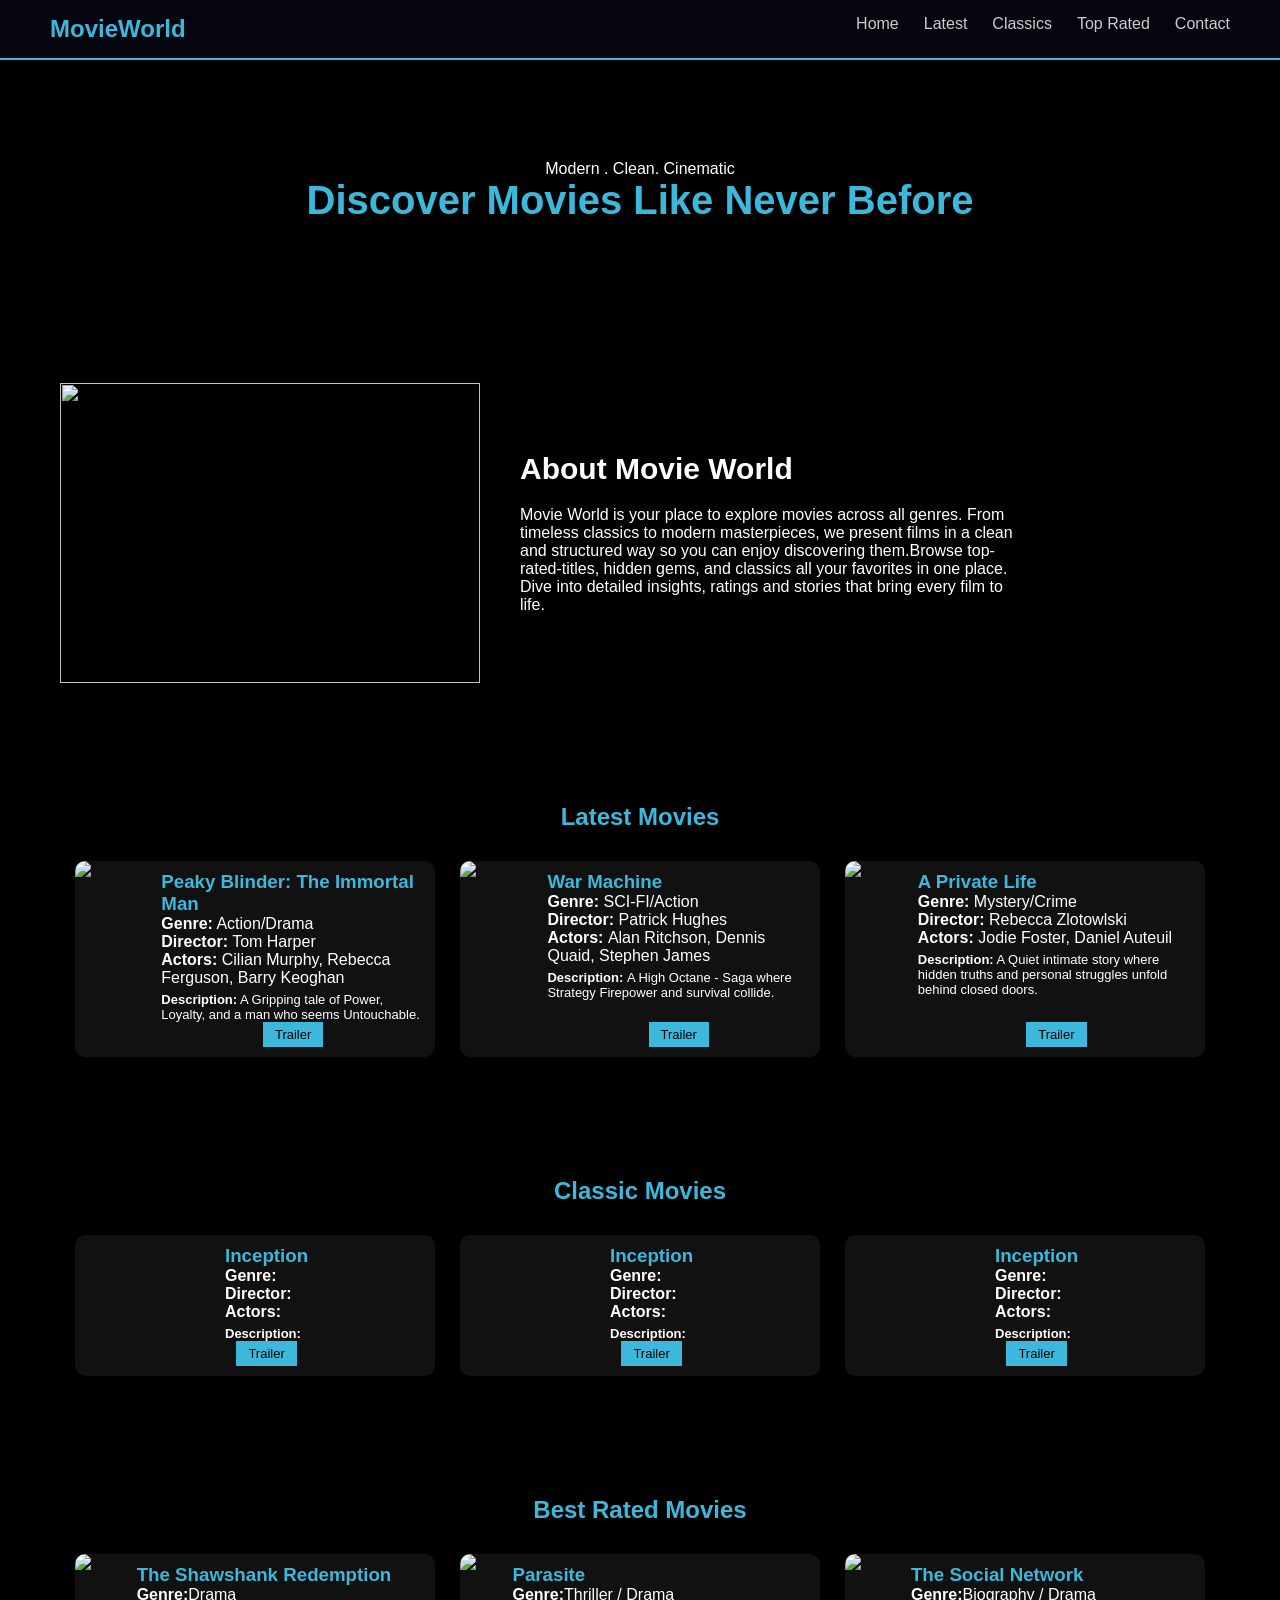
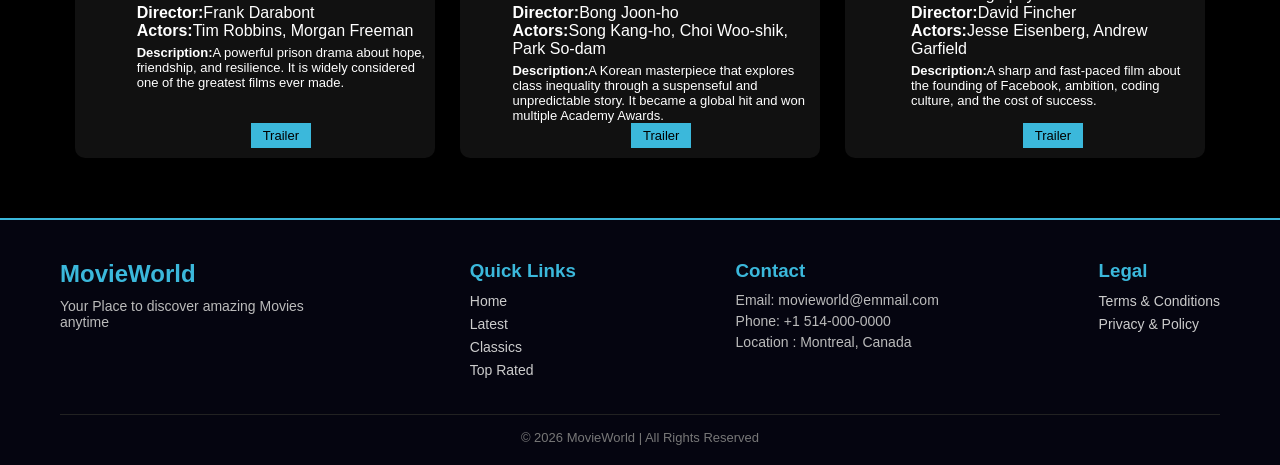
==== index.html @ 2194ca0c "feat: add best rated movies section" ====
<!DOCTYPE html>
<html>
<head>
	<meta charset="utf-8">
	<meta name="viewport" content="width=device-width, initial-scale=1">
	<title>MovieWorld</title>
	<link rel="stylesheet" type="text/css" href="css/style.css">
</head>
<body>
	<!--nav -->
	<nav>
		<h1 class="logo"> MovieWorld</h1>
		<ul>
			<li><a href="">Home</a></li>
			<li><a href="#latest">Latest</a></li>
			<li><a href="#classic">Classics</a></li>
			<li><a href="#rated">Top Rated</a></li>
			<li><a href="#contact">Contact</a></li>
		</ul>
	</nav>

	<!--Hero -->
	
	<section class="hero">
		<p> Modern . Clean. Cinematic</p>
		<h2> Discover Movies Like Never Before</h2>
		
	</section>

	<!-- About -->
	<section class="about">
		<div class="about-container">
			<img src="https://encrypted-tbn0.gstatic.com/images?q=tbn:ANd9GcQNGITE1zbUDbS_FYzJDOrPkDA8Cc2-MLCjcMB0rx-HW0pWwoKws8WbgSML1mv4xD2me4z9&s=10">
			<div class="about-text">
				<h2>About Movie World</h2>
				<p>
					Movie World is your place to explore movies across all genres.
					From timeless classics to modern masterpieces, we present films in a clean and structured way so you can enjoy discovering them.Browse top-rated-titles, hidden gems, and classics all your favorites in one place. Dive into detailed insights, ratings and stories that bring every film to life.
				</p>
			</div>
		</div>
	</section>

	<!-- Latest -->
	<section class="movies" id="latest">
		<h2> Latest Movies</h2>
		<div class="card-container">

			<div class="card">
				<img src="https://upload.wikimedia.org/wikipedia/en/thumb/b/bf/Peaky_Blinders_-_The_Immortal_Man_poster.jpg/250px-Peaky_Blinders_-_The_Immortal_Man_poster.jpg">
				<div class="card-content">
					<h3 class="movie-title"> Peaky Blinder: The Immortal Man</h3>
					<p><b>Genre:</b> Action/Drama</p>
					<p><b>Director:</b> Tom Harper</p>
					<p><b>Actors:</b> Cilian Murphy, Rebecca Ferguson, Barry Keoghan</p>
					<p class="desc"><b>Description:</b> A Gripping tale of Power, Loyalty, and a man who seems Untouchable.</p>
					<a href="https://www.youtube.com/watch?v=lcvUGs3xaDM" target="_blank" class="btn">Trailer</a>
				</div>
			</div>

			<div class="card">
				<img src="https://upload.wikimedia.org/wikipedia/en/thumb/2/22/War_Machine_poster.jpeg/250px-War_Machine_poster.jpeg">
				<div class="card-content">
					<h3 class="movie-title"> War Machine</h3>
					<p><b>Genre: </b> SCI-FI/Action</p>
					<p><b>Director: </b> Patrick Hughes</p>
					<p><b>Actors: </b> Alan Ritchson, Dennis Quaid, Stephen James</p>
					<p class="desc"><b> Description: </b>A High Octane - Saga where Strategy Firepower and survival collide. </p>
					<a href="https://www.youtube.com/watch?v=AFuE1LRxm80" target="_blank" class="btn">Trailer</a>
				</div>
			</div>

			<div class="card">
				<img src="https://upload.wikimedia.org/wikipedia/en/thumb/f/f5/A_Private_Life_poster.jpg/250px-A_Private_Life_poster.jpg">
				<div class="card-content">
					<h3 class="movie-title">A Private Life</h3>
					<p><b>Genre: </b> Mystery/Crime</p>
					<p><b>Director:</b> Rebecca Zlotowlski</p>
					<p><b>Actors:</b> Jodie Foster, Daniel Auteuil</p>
					<p class="desc"><b>Description:</b> A Quiet intimate story where hidden truths and personal struggles unfold behind closed doors.</p>
					<a href="https://www.youtube.com/watch?v=HbIEbJbEpF4" target="_blank" class="btn">Trailer</a>
				</div>
			</div>

		</div>
	</section>

	<!-- Classics -->
	<section class="movies" id="classic">
		<h2> Classic Movies</h2>
		<div class="card-container">

			<div class="card">
				<img src="">
				<div class="card-content">
					<h3 class="movie-title">Inception</h3>
					<p><b>Genre:</b></p>
					<p><b>Director:</b></p>
					<p><b>Actors:</b></p>
					<p class="desc"><b>Description:</b></p>
					<a href="" target="_blank" class="btn">Trailer</a>
				</div>
			</div>

			<div class="card">
				<img src="">
				<div class="card-content">
					<h3 class="movie-title">Inception</h3>
					<p><b>Genre:</b></p>
					<p><b>Director:</b></p>
					<p><b>Actors:</b></p>
					<p class="desc"><b>Description:</b></p>
					<a href="" target="_blank" class="btn">Trailer</a>
				</div>
			</div>

			<div class="card">
				<img src="">
				<div class="card-content">
					<h3 class="movie-title">Inception</h3>
					<p><b>Genre:</b></p>
					<p><b>Director:</b></p>
					<p><b>Actors:</b></p>
					<p class="desc"><b>Description:</b></p>
					<a href="" target="_blank" class="btn">Trailer</a>
				</div>
			</div>

		</div>
	</section>

	<!-- Top rated -->
	<section class="movies" id="rated">
		<h2> Best Rated Movies</h2>
		<div class="card-container">

			<div class="card">
				<img src="https://encrypted-tbn1.gstatic.com/images?q=tbn:ANd9GcTRQY22fAfc4eI-8Fpg12E7d7O68wz0uqJvXHunh8l3Xbg1T6Np">
				<div class="card-content">
					<h3 class="movie-title">The Shawshank Redemption</h3>
					<p><b>Genre:</b>Drama</p>
					<p><b>Director:</b>Frank Darabont</p>
					<p><b>Actors:</b>Tim Robbins, Morgan Freeman</p>
					<p class="desc"><b>Description:</b>A powerful prison drama about hope, friendship, and resilience. It is widely considered one of the greatest films ever made.</p>
					<a href="https://www.youtube.com/watch?v=NmzuHjWmXOc" target="_blank" class="btn">Trailer</a>
				</div>
			</div>

			<div class="card">
				<img src="https://img.rgstatic.com/content/movie/c03f0e9b-aca0-467b-8137-39e5b92d33fa/poster-342.webp">
				<div class="card-content">
					<h3 class="movie-title">Parasite</h3>
					<p><b>Genre:</b>Thriller / Drama</p>
					<p><b>Director:</b>Bong Joon-ho</p>
					<p><b>Actors:</b>Song Kang-ho, Choi Woo-shik, Park So-dam</p>
					<p class="desc"><b>Description:</b>A Korean masterpiece that explores class inequality through a suspenseful and unpredictable story. It became a global hit and won multiple Academy Awards.</p>
					<a href="https://www.youtube.com/watch?v=5xH0HfJHsaY" target="_blank" class="btn">Trailer</a>
				</div>
			</div>

			<div class="card">
				<img src="https://m.media-amazon.com/images/S/pv-target-images/ea4f1c75ddd9fd937a77875d48f9ce8225ed954afcefabe7a2195311b1a97ddd.jpg">
				<div class="card-content">
					<h3 class="movie-title">The Social Network</h3>
					<p><b>Genre:</b>Biography / Drama</p>
					<p><b>Director:</b>David Fincher</p>
					<p><b>Actors:</b>Jesse Eisenberg, Andrew Garfield</p>
					<p class="desc"><b>Description:</b>A sharp and fast-paced film about the founding of Facebook, ambition, coding culture, and the cost of success.</p>
					<a href="https://www.youtube.com/watch?v=lB95KLmpLR4" target="_blank" class="btn">Trailer</a>
				</div>
			</div>

		</div>
	</section>

	<!-- footer -->
	<footer class="footer">
		<div class="footer-container">
			
			<!-- Brand -->
		<div class="footer-section">
			<h2> MovieWorld</h2>
			<p> Your Place to discover amazing Movies anytime</p>
		</div>

	<!--links -->
	<div class="footer-section">
		<h3>Quick Links</h3>
		<ul>
			<li><a href="#">Home</a></li>
			<li><a href="#latest">Latest</a></li>
			<li><a href="#classic">Classics</a></li>
			<li><a href="#rated">Top Rated</a></li>
		</ul>
	</div>

	<!-- footer contact -->
	<div class="footer-section" id="contact">
		<h3> Contact</h3>
		<p>Email: movieworld@emmail.com</p>
		<p>Phone: +1 514-000-0000</p>
		<p>Location : Montreal, Canada</p>
	</div>
	
	<!--Legal -->
	<div class="footer-section">
		<h3>Legal</h3>
		<ul>
			<li><a href="#">Terms & Conditions</a></li>
			<li><a href="#">Privacy & Policy</a></li>

		</ul>
	</div>
</div>
	<div class="footer-bottom">
		<p>&copy 2026 MovieWorld | All Rights Reserved</p>
	</div>

</footer>
</body>
</html>
---- css/style.css ----
*{
	margin: 0;
	padding: 0;
	box-sizing: border-box;
	font-family: Roboto, sans-serif;
}

body{
	background: black;
	color: white;
}
/*Nav*/

nav{
	display: flex;
	justify-content: space-between;
	padding: 15px 50px;
	background: #050510;
	border-bottom: 2px solid #3BB8DB;
}

.logo{
	color: #3BB8DB;
}

nav ul{
	display: flex;
	list-style: none;
	gap: 25px;
}

nav a {
	color: #ccc;
	text-decoration: none;
}

nav a:hover{
	color: #3BB8DB;
}

/*hero*/

.hero{
	position: relative;
	text-align: center;
	padding: 100px 60px;
	background-color:rgba(0, 0, 0, 0.3); 
	background-blend-mode: overlay;
	background: url(https://i0.wp.com/awardswatch.com/wp-content/uploads/2014/05/best-actor-oscar-2000s.png);
}
.hero::before{
	content: "";
	position: absolute;
	top: 0;
	left: 0;
	width: 100%;
	height: 100%;
	z-index: 1;
}
.hero *{
	position: relative;
	z-index: 2;
}

.hero h2{
	font-size: 40px;
	color: #3BB8DB;
}

/*about*/

.about{
	padding: 60px;
}

.about-container{
	display: flex;
	align-items: center;
	gap: 40px;
}

.about-container img{
	width: 420px;
	height: 300px;
	object-fit: cover;
}

.about-text	{
	max-width: 500px;
}
.about-text	h2{
	font-size: 30px;
	margin-bottom: 20px;
}
/*Movies*/

.movies{
	padding: 60px;
}

.movies h2{
	text-align: center;
	margin-bottom: 30px;
	color: #3BB8DB;
}

.card-container {
	display: flex;
	justify-content: center;
	gap: 25px;

}

/*card*/
.card{
	display: flex;
	width: 360px;
	background: #111;
	border-radius: 10px;
	overflow: hidden;
}

.card img{
	width: 140px;
	object-fit: cover;
}

.card-content{
	padding: 10px;
	display: flex;
	flex-direction: column;
}

.card-content h3{
	color: #3BB8DB;
}

.desc{
	margin-top: 5px;
	font-size: 13px;
}

/*button*/

.btn{
	margin-top: auto;
	align-self: center;
	background: #3BB8DB;
	color: black;
	padding: 5px 12px;
	text-decoration: none;
	font-size: 13px;
}

/*footer*/

.footer{
	background: #050510;
	border-top: 2px solid #3BB8DB;
	padding: 40px 60px 20px;
}

.footer-container{
	display: flex;
	justify-content: space-between;
	flex-wrap: wrap;
	gap: 30px;
}

.footer-section{
	max-width: 250px;
}

.footer-section h2,
.footer-section h3{
	color: #3BB8DB;
	margin-bottom: 10px;
}

.footer-section p{
	font-size: 14px;
	color: #bbb;
	margin-bottom: 5px;
}

/*links*/
.footer-section ul{
	list-style: none;
}
.footer-section ul li{
	margin-bottom: 5px;
}
.footer-section a {
	text-decoration: none;
	color: #ccc;
	font-size: 14px;
	transition: 0.3s;
}
.footer-section a:hover{
	color: #3BB8DB;
}

.footer-bottom{
	text-align: center;
	margin-top: 30px;
	padding-top: 15px;
	border-top: 1px solid #222;
	font-size: 13px;
	color: #777;

}
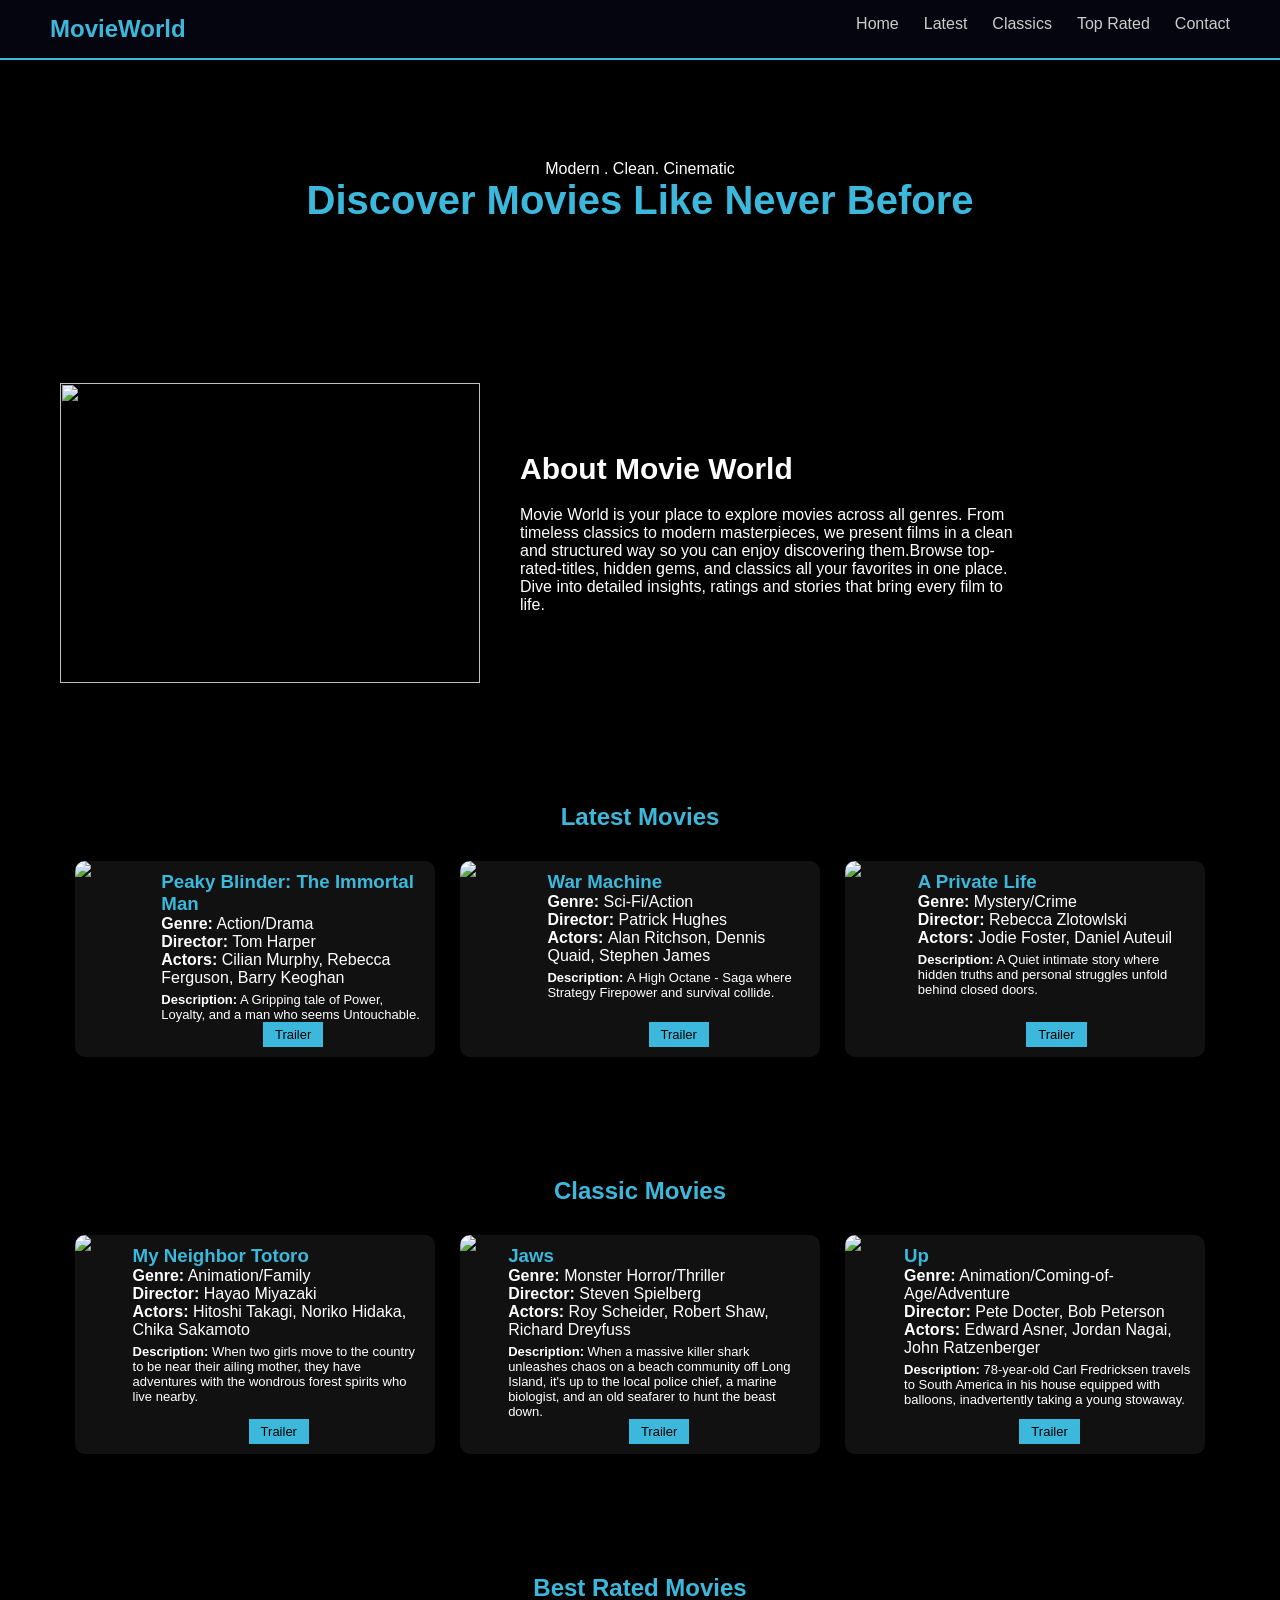
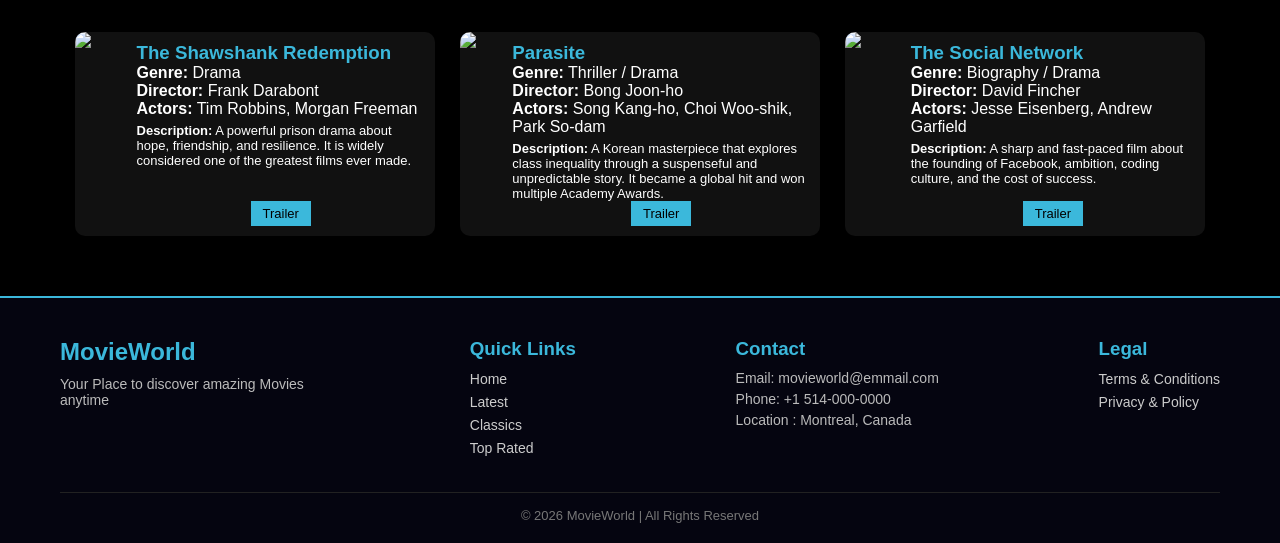
==== commit 460424e2: "Adding movies to the Classics section, changing the about picture and making a change to the hero ba" ====
--- a/index.html
+++ b/index.html
@@ -30,7 +30,7 @@
 	<!-- About -->
 	<section class="about">
 		<div class="about-container">
-			<img src="https://encrypted-tbn0.gstatic.com/images?q=tbn:ANd9GcQNGITE1zbUDbS_FYzJDOrPkDA8Cc2-MLCjcMB0rx-HW0pWwoKws8WbgSML1mv4xD2me4z9&s=10">
+			<img src="https://www.subtraction.com/wp-content/uploads/2018/01/2018-01-04-2017-movies-watched.jpg">
 			<div class="about-text">
 				<h2>About Movie World</h2>
 				<p>
@@ -62,7 +62,7 @@
 				<img src="https://upload.wikimedia.org/wikipedia/en/thumb/2/22/War_Machine_poster.jpeg/250px-War_Machine_poster.jpeg">
 				<div class="card-content">
 					<h3 class="movie-title"> War Machine</h3>
-					<p><b>Genre: </b> SCI-FI/Action</p>
+					<p><b>Genre: </b> Sci-Fi/Action</p>
 					<p><b>Director: </b> Patrick Hughes</p>
 					<p><b>Actors: </b> Alan Ritchson, Dennis Quaid, Stephen James</p>
 					<p class="desc"><b> Description: </b>A High Octane - Saga where Strategy Firepower and survival collide. </p>
@@ -91,38 +91,38 @@
 		<div class="card-container">
 
 			<div class="card">
-				<img src="">
-				<div class="card-content">
-					<h3 class="movie-title">Inception</h3>
-					<p><b>Genre:</b></p>
-					<p><b>Director:</b></p>
-					<p><b>Actors:</b></p>
-					<p class="desc"><b>Description:</b></p>
-					<a href="" target="_blank" class="btn">Trailer</a>
-				</div>
-			</div>
-
-			<div class="card">
-				<img src="">
-				<div class="card-content">
-					<h3 class="movie-title">Inception</h3>
-					<p><b>Genre:</b></p>
-					<p><b>Director:</b></p>
-					<p><b>Actors:</b></p>
-					<p class="desc"><b>Description:</b></p>
-					<a href="" target="_blank" class="btn">Trailer</a>
-				</div>
-			</div>
-
-			<div class="card">
-				<img src="">
-				<div class="card-content">
-					<h3 class="movie-title">Inception</h3>
-					<p><b>Genre:</b></p>
-					<p><b>Director:</b></p>
-					<p><b>Actors:</b></p>
-					<p class="desc"><b>Description:</b></p>
-					<a href="" target="_blank" class="btn">Trailer</a>
+				<img src="https://m.media-amazon.com/images/M/MV5BYWM3MDE3YjEtMzIzZC00ODE5LTgxNTItNmUyMTBkM2M2NmNiXkEyXkFqcGc@._V1_FMjpg_UX1000_.jpg">
+				<div class="card-content">
+					<h3 class="movie-title">My Neighbor Totoro</h3>
+					<p><b>Genre:</b> Animation/Family</p>
+					<p><b>Director:</b> Hayao Miyazaki</p>
+					<p><b>Actors:</b> Hitoshi Takagi, Noriko Hidaka, Chika Sakamoto</p>
+					<p class="desc"><b>Description:</b> When two girls move to the country to be near their ailing mother, they have adventures with the wondrous forest spirits who live nearby.</p>
+					<a href="https://youtu.be/HaLISMAGdOE?si=qqpSkja8Lf8_mf49" target="_blank" class="btn">Trailer</a>
+				</div>
+			</div>
+
+			<div class="card">
+				<img src="https://static.wikia.nocookie.net/jaws/images/d/da/Jaws-movie-poster.jpg/revision/latest/scale-to-width-down/1200?cb=20131015071208">
+				<div class="card-content">
+					<h3 class="movie-title">Jaws</h3>
+					<p><b>Genre:</b> Monster Horror/Thriller</p>
+					<p><b>Director:</b> Steven Spielberg</p>
+					<p><b>Actors:</b> Roy Scheider, Robert Shaw, Richard Dreyfuss</p>
+					<p class="desc"><b>Description:</b> When a massive killer shark unleashes chaos on a beach community off Long Island, it's up to the local police chief, a marine biologist, and an old seafarer to hunt the beast down.</p>
+					<a href="https://youtu.be/U1fu_sA7XhE?si=ZtFPHHGMCImQXvC3" target="_blank" class="btn">Trailer</a>
+				</div>
+			</div>
+
+			<div class="card">
+				<img src="https://m.media-amazon.com/images/I/71MRrvu3zPL.jpg">
+				<div class="card-content">
+					<h3 class="movie-title">Up</h3>
+					<p><b>Genre:</b> Animation/Coming-of-Age/Adventure</p>
+					<p><b>Director:</b> Pete Docter, Bob Peterson</p>
+					<p><b>Actors:</b> Edward Asner, Jordan Nagai, John Ratzenberger</p>
+					<p class="desc"><b>Description:</b> 78-year-old Carl Fredricksen travels to South America in his house equipped with balloons, inadvertently taking a young stowaway.</p>
+					<a href="https://youtu.be/HWEW_qTLSEE?si=QW6pNuCKkHSKIvvs" target="_blank" class="btn">Trailer</a>
 				</div>
 			</div>
 
@@ -138,10 +138,10 @@
 				<img src="https://encrypted-tbn1.gstatic.com/images?q=tbn:ANd9GcTRQY22fAfc4eI-8Fpg12E7d7O68wz0uqJvXHunh8l3Xbg1T6Np">
 				<div class="card-content">
 					<h3 class="movie-title">The Shawshank Redemption</h3>
-					<p><b>Genre:</b>Drama</p>
-					<p><b>Director:</b>Frank Darabont</p>
-					<p><b>Actors:</b>Tim Robbins, Morgan Freeman</p>
-					<p class="desc"><b>Description:</b>A powerful prison drama about hope, friendship, and resilience. It is widely considered one of the greatest films ever made.</p>
+					<p><b>Genre:</b> Drama</p>
+					<p><b>Director:</b> Frank Darabont</p>
+					<p><b>Actors:</b> Tim Robbins, Morgan Freeman</p>
+					<p class="desc"><b>Description:</b> A powerful prison drama about hope, friendship, and resilience. It is widely considered one of the greatest films ever made.</p>
 					<a href="https://www.youtube.com/watch?v=NmzuHjWmXOc" target="_blank" class="btn">Trailer</a>
 				</div>
 			</div>
@@ -150,10 +150,10 @@
 				<img src="https://img.rgstatic.com/content/movie/c03f0e9b-aca0-467b-8137-39e5b92d33fa/poster-342.webp">
 				<div class="card-content">
 					<h3 class="movie-title">Parasite</h3>
-					<p><b>Genre:</b>Thriller / Drama</p>
-					<p><b>Director:</b>Bong Joon-ho</p>
-					<p><b>Actors:</b>Song Kang-ho, Choi Woo-shik, Park So-dam</p>
-					<p class="desc"><b>Description:</b>A Korean masterpiece that explores class inequality through a suspenseful and unpredictable story. It became a global hit and won multiple Academy Awards.</p>
+					<p><b>Genre:</b> Thriller / Drama</p>
+					<p><b>Director:</b> Bong Joon-ho</p>
+					<p><b>Actors:</b> Song Kang-ho, Choi Woo-shik, Park So-dam</p>
+					<p class="desc"><b>Description:</b> A Korean masterpiece that explores class inequality through a suspenseful and unpredictable story. It became a global hit and won multiple Academy Awards.</p>
 					<a href="https://www.youtube.com/watch?v=5xH0HfJHsaY" target="_blank" class="btn">Trailer</a>
 				</div>
 			</div>
@@ -161,11 +161,11 @@
 			<div class="card">
 				<img src="https://m.media-amazon.com/images/S/pv-target-images/ea4f1c75ddd9fd937a77875d48f9ce8225ed954afcefabe7a2195311b1a97ddd.jpg">
 				<div class="card-content">
-					<h3 class="movie-title">The Social Network</h3>
-					<p><b>Genre:</b>Biography / Drama</p>
-					<p><b>Director:</b>David Fincher</p>
-					<p><b>Actors:</b>Jesse Eisenberg, Andrew Garfield</p>
-					<p class="desc"><b>Description:</b>A sharp and fast-paced film about the founding of Facebook, ambition, coding culture, and the cost of success.</p>
+					<h3 class="movie-title"> The Social Network</h3>
+					<p><b>Genre:</b> Biography / Drama</p>
+					<p><b>Director:</b> David Fincher</p>
+					<p><b>Actors:</b> Jesse Eisenberg, Andrew Garfield</p>
+					<p class="desc"><b>Description:</b> A sharp and fast-paced film about the founding of Facebook, ambition, coding culture, and the cost of success.</p>
 					<a href="https://www.youtube.com/watch?v=lB95KLmpLR4" target="_blank" class="btn">Trailer</a>
 				</div>
 			</div>
--- a/css/style.css
+++ b/css/style.css
@@ -46,7 +46,7 @@
 	padding: 100px 60px;
 	background-color:rgba(0, 0, 0, 0.3); 
 	background-blend-mode: overlay;
-	background: url(https://i0.wp.com/awardswatch.com/wp-content/uploads/2014/05/best-actor-oscar-2000s.png);
+	background-image: url(https://www.taste.io/_next/image?url=%2Fimages%2Fhero.jpg&w=3840&q=75);
 }
 .hero::before{
 	content: "";
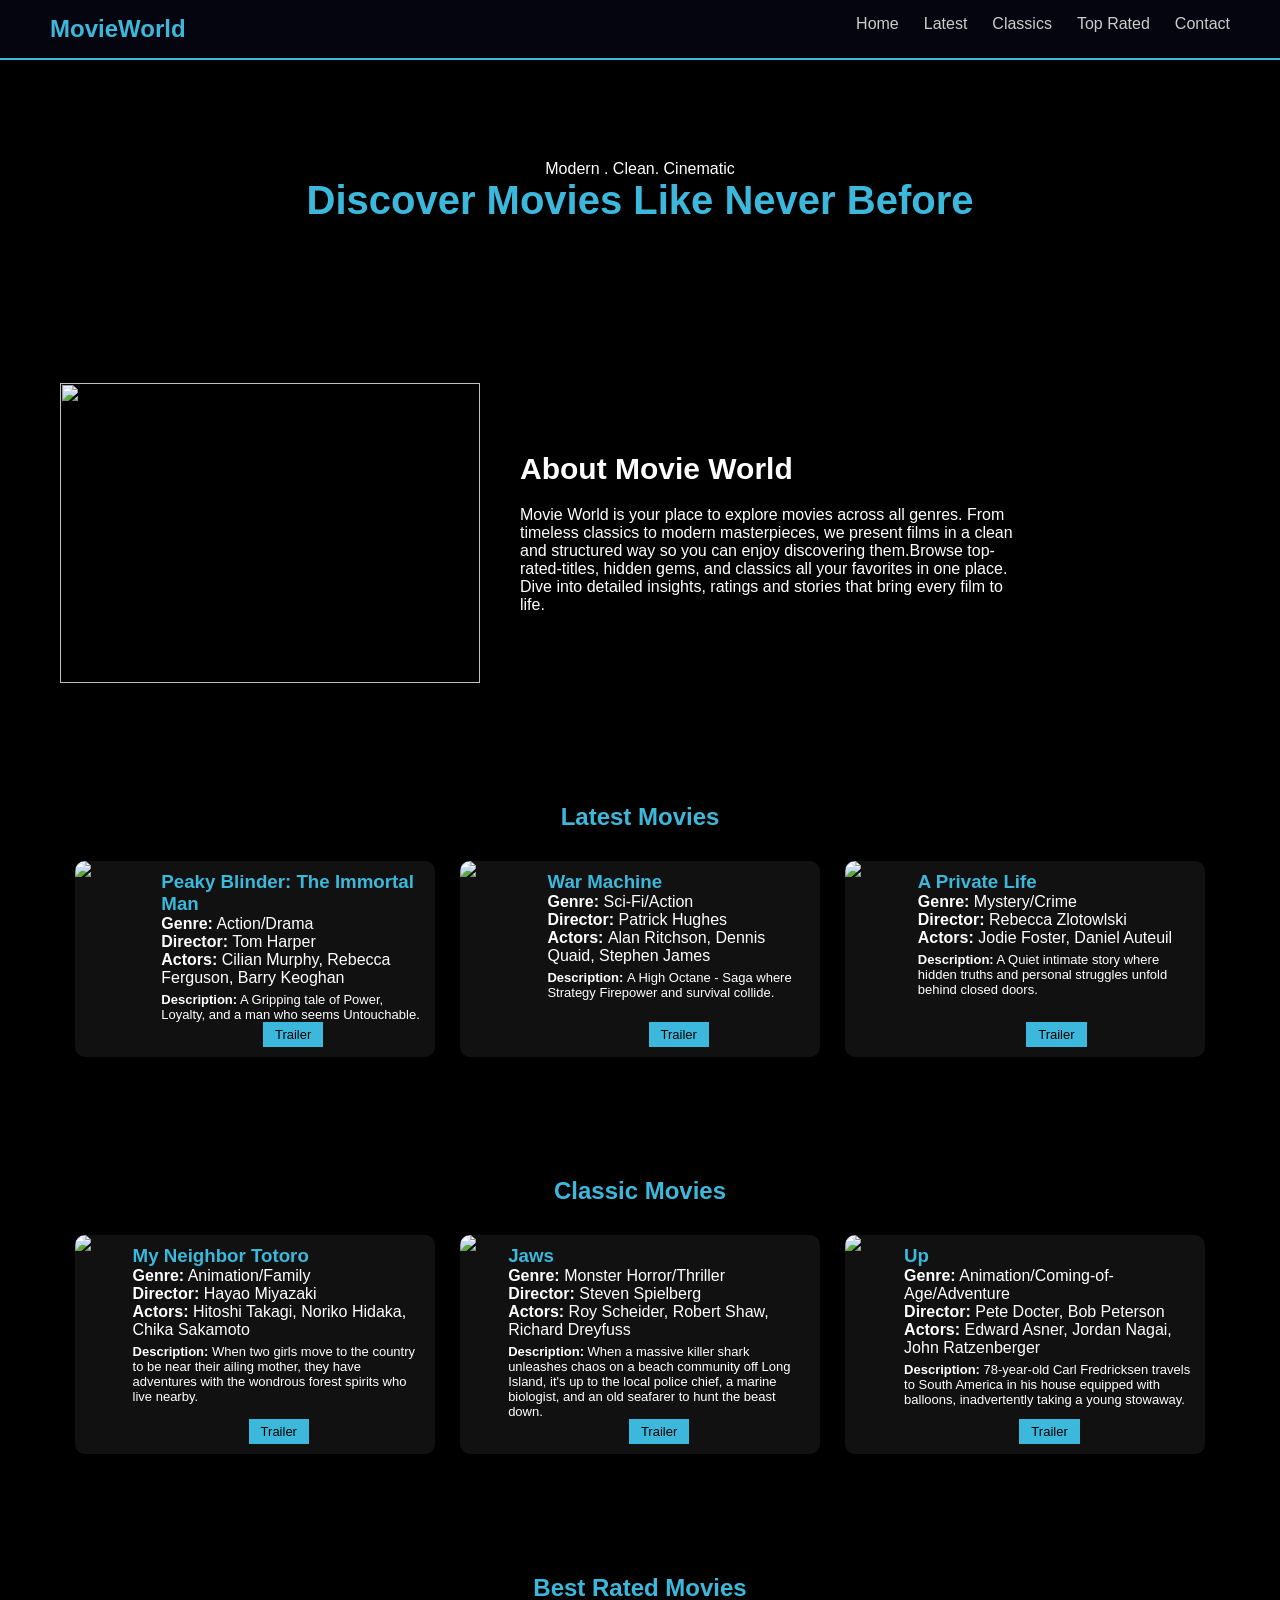
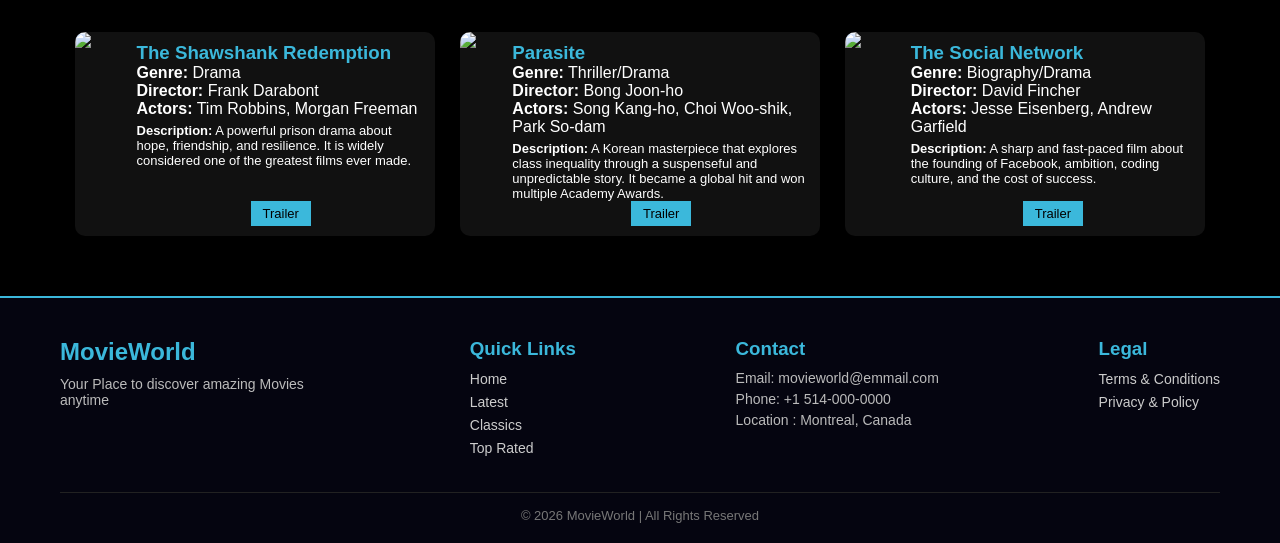
==== commit 3bfc2e3a: "Fix genre formatting in movie cards" ====
--- a/index.html
+++ b/index.html
@@ -150,7 +150,7 @@
 				<img src="https://img.rgstatic.com/content/movie/c03f0e9b-aca0-467b-8137-39e5b92d33fa/poster-342.webp">
 				<div class="card-content">
 					<h3 class="movie-title">Parasite</h3>
-					<p><b>Genre:</b> Thriller / Drama</p>
+					<p><b>Genre:</b> Thriller/Drama</p>
 					<p><b>Director:</b> Bong Joon-ho</p>
 					<p><b>Actors:</b> Song Kang-ho, Choi Woo-shik, Park So-dam</p>
 					<p class="desc"><b>Description:</b> A Korean masterpiece that explores class inequality through a suspenseful and unpredictable story. It became a global hit and won multiple Academy Awards.</p>
@@ -162,7 +162,7 @@
 				<img src="https://m.media-amazon.com/images/S/pv-target-images/ea4f1c75ddd9fd937a77875d48f9ce8225ed954afcefabe7a2195311b1a97ddd.jpg">
 				<div class="card-content">
 					<h3 class="movie-title"> The Social Network</h3>
-					<p><b>Genre:</b> Biography / Drama</p>
+					<p><b>Genre:</b> Biography/Drama</p>
 					<p><b>Director:</b> David Fincher</p>
 					<p><b>Actors:</b> Jesse Eisenberg, Andrew Garfield</p>
 					<p class="desc"><b>Description:</b> A sharp and fast-paced film about the founding of Facebook, ambition, coding culture, and the cost of success.</p>
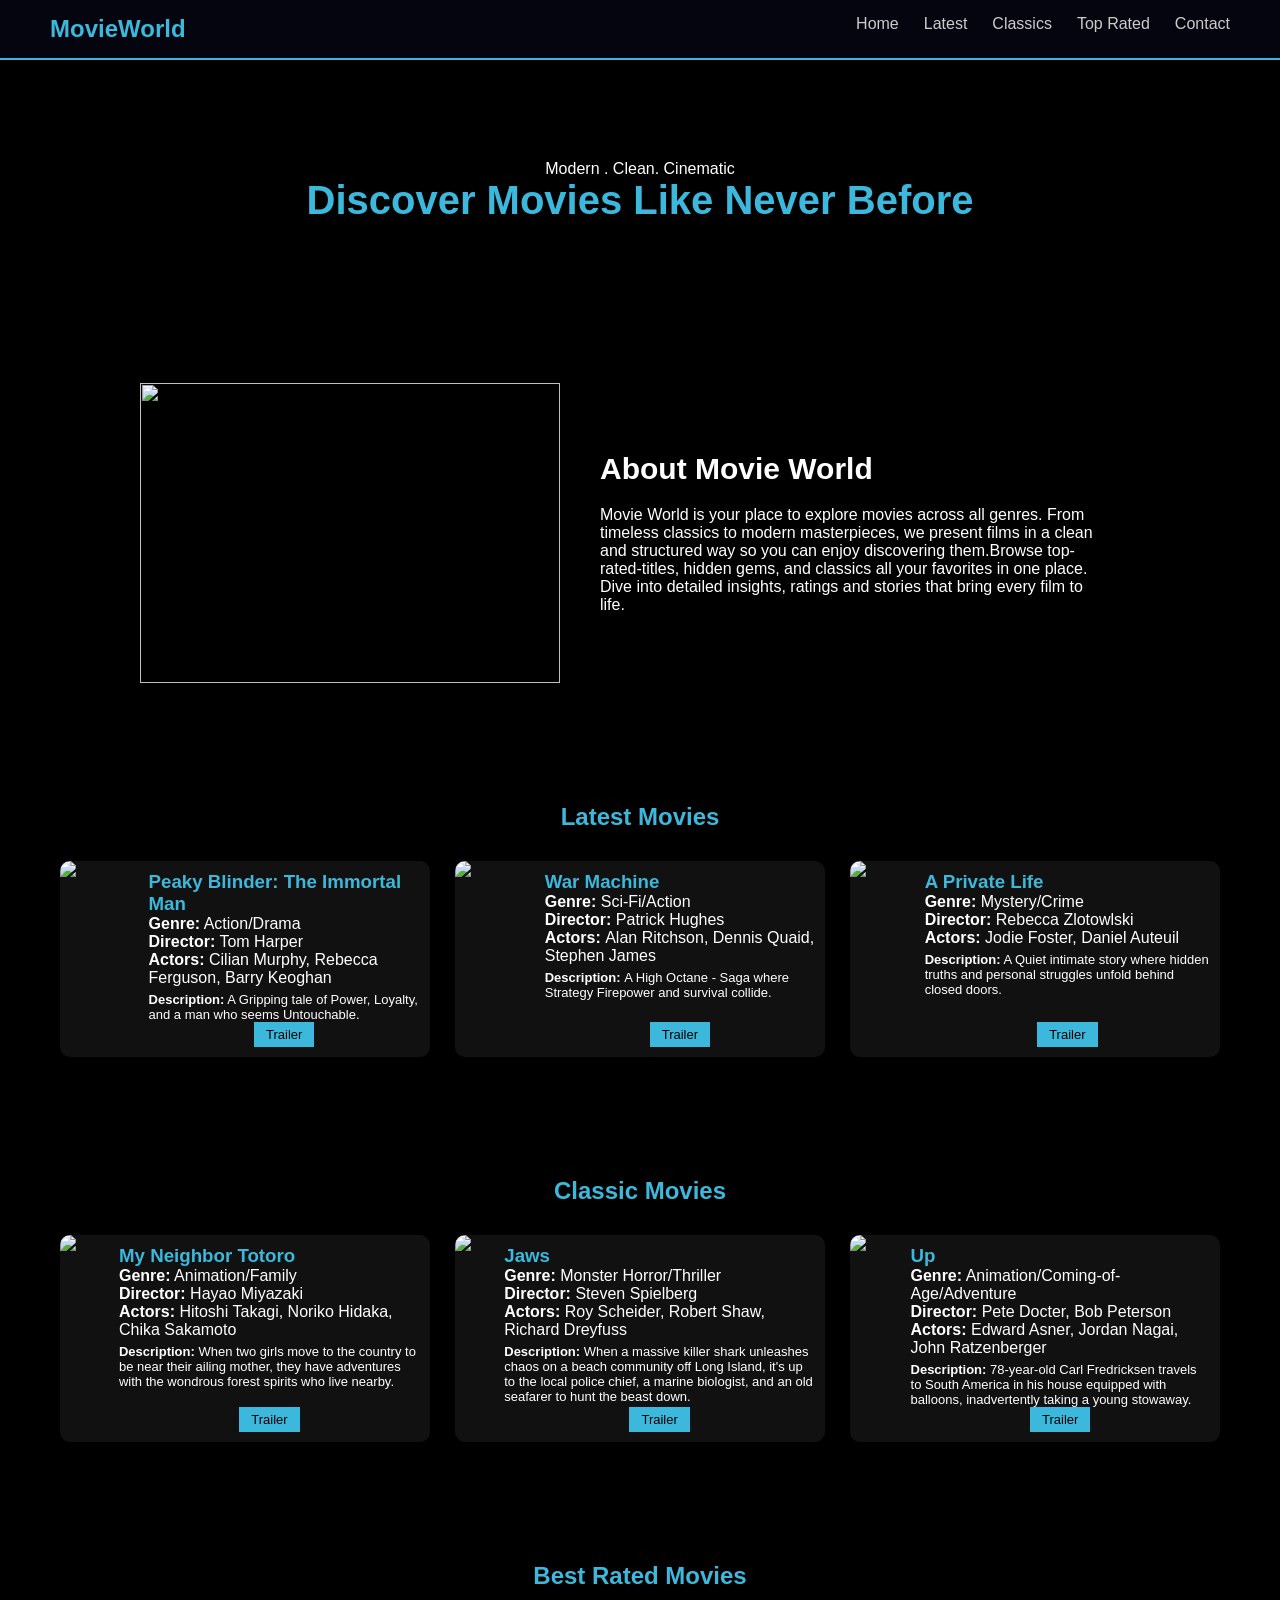
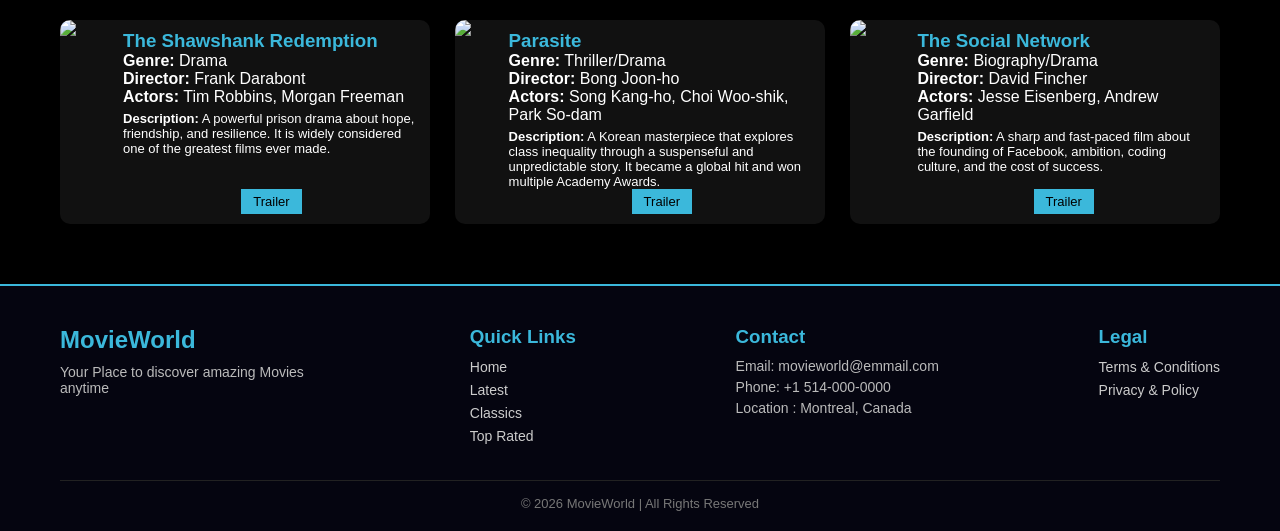
==== commit 3d63879e: "Removing a space, in HTML file, changing the size of the movie cards, and adding te movie database s" ====
--- a/index.html
+++ b/index.html
@@ -211,11 +211,10 @@
 
 		</ul>
 	</div>
-</div>
-	<div class="footer-bottom">
-		<p>&copy 2026 MovieWorld | All Rights Reserved</p>
-	</div>
-
-</footer>
+	</div>
+		<div class="footer-bottom">
+			<p>&copy 2026 MovieWorld | All Rights Reserved</p>
+		</div>
+	</footer>
 </body>
 </html>
--- a/css/style.css
+++ b/css/style.css
@@ -77,6 +77,8 @@
 	display: flex;
 	align-items: center;
 	gap: 40px;
+	max-width: 1000px;
+	margin: 0 auto;
 }
 
 .about-container img{
@@ -114,7 +116,7 @@
 /*card*/
 .card{
 	display: flex;
-	width: 360px;
+	width: 400px;
 	background: #111;
 	border-radius: 10px;
 	overflow: hidden;
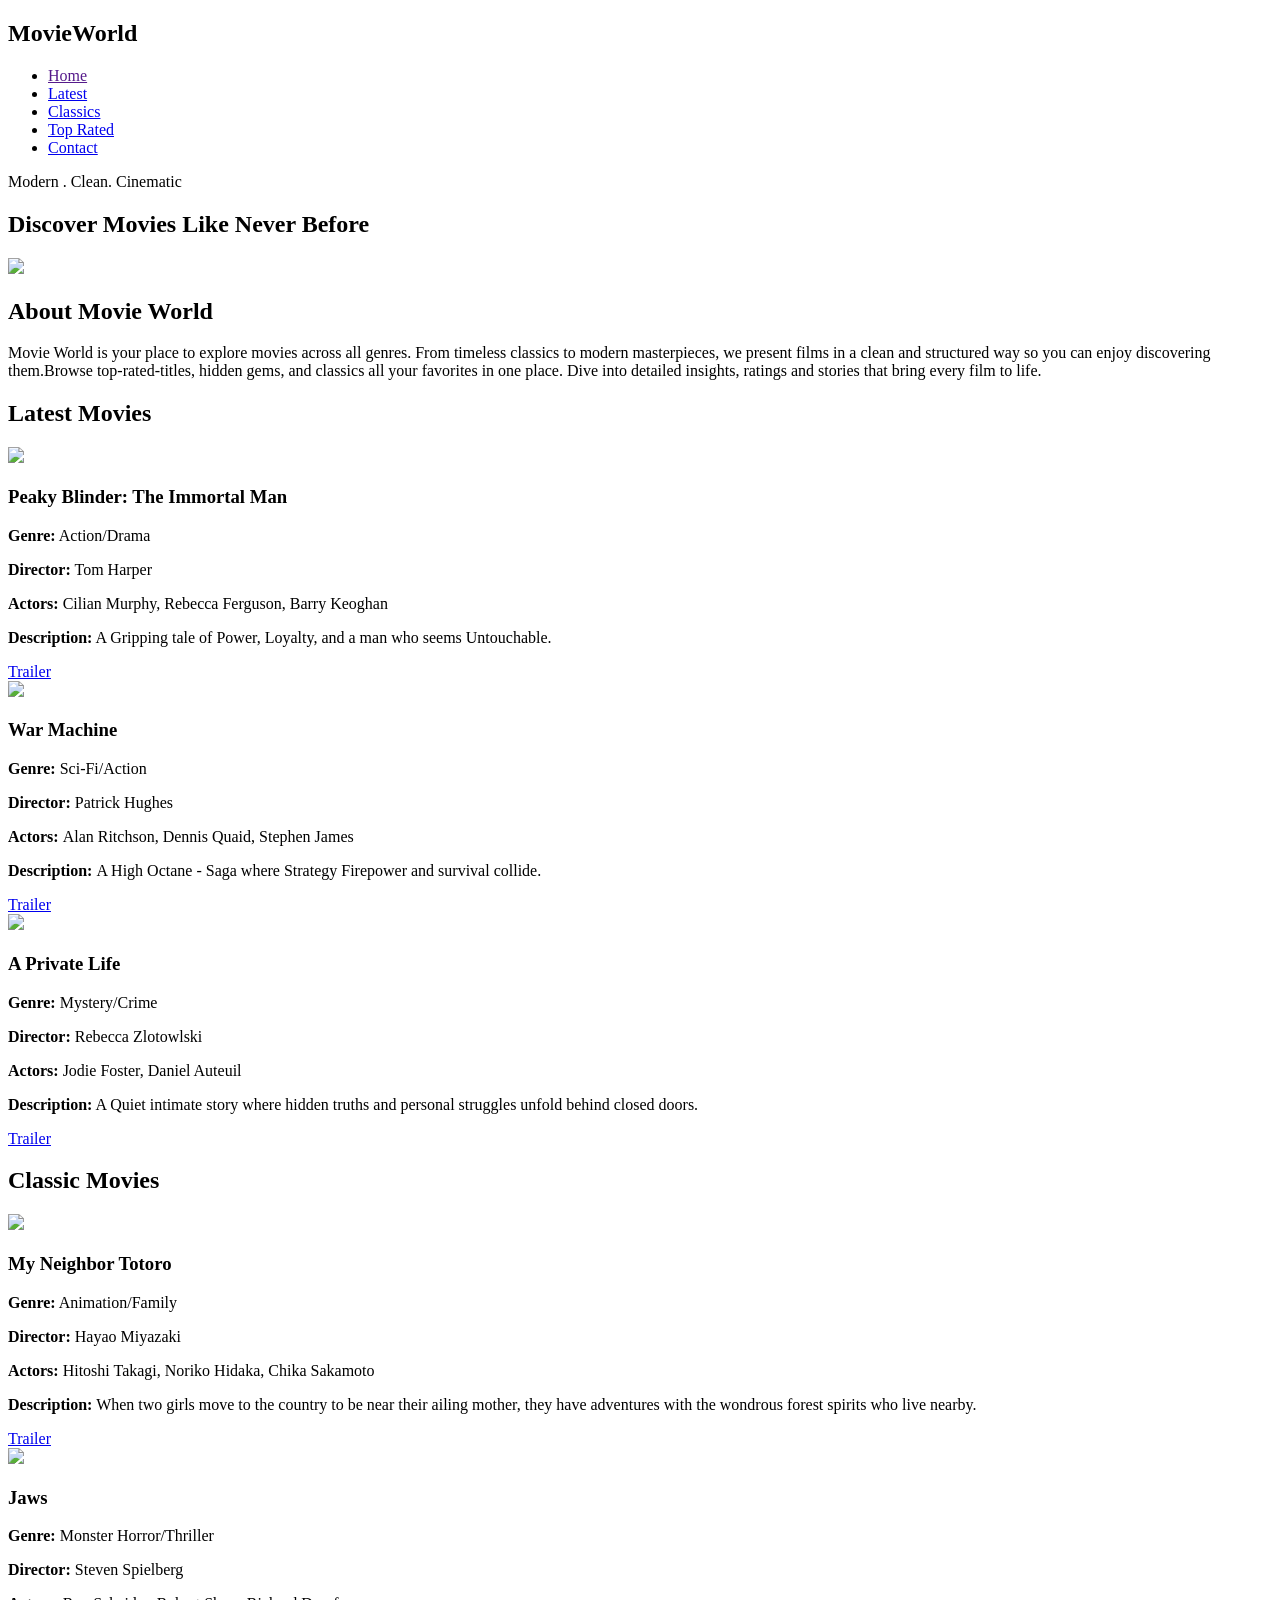
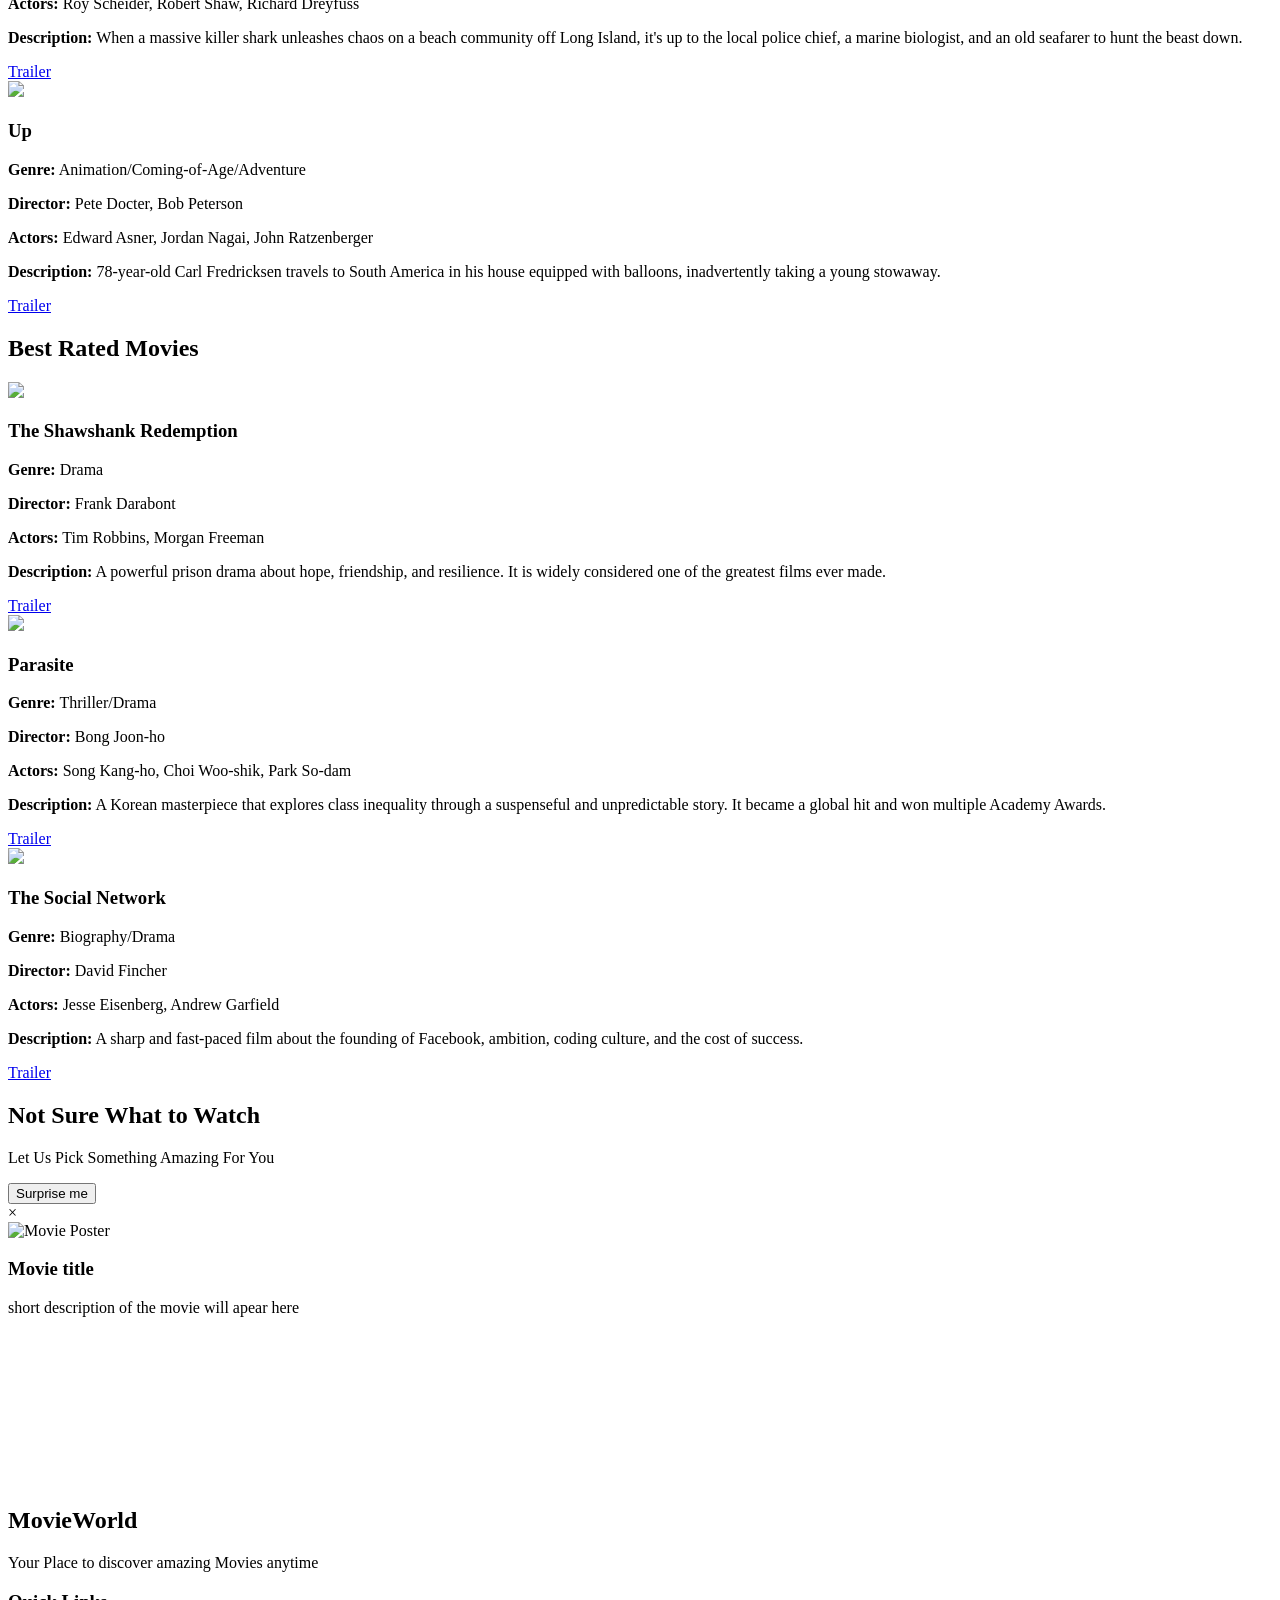
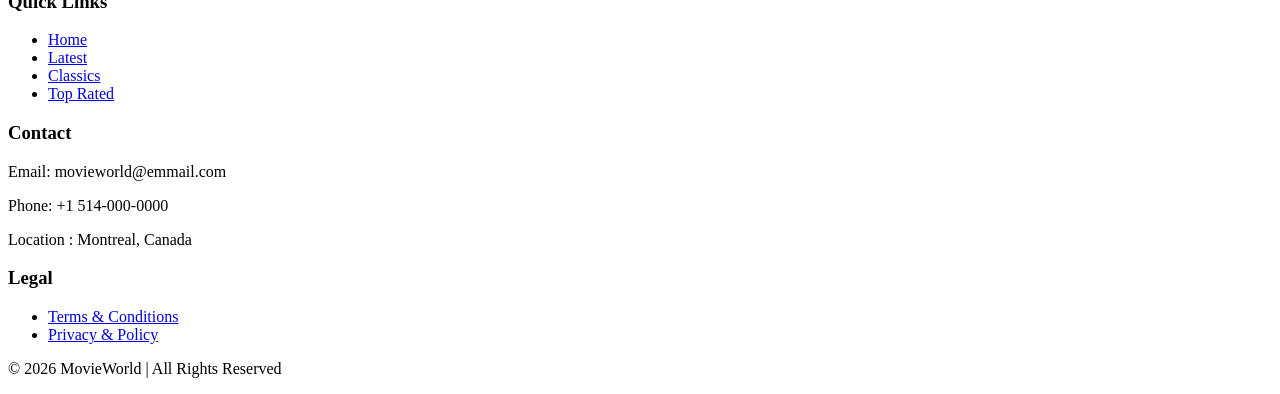
==== commit 900bd9f9: "Add files via upload Modified the html by adding a random selection section. Added the Modal to htm" ====
--- a/index.html
+++ b/index.html
@@ -1,220 +1,263 @@
-<!DOCTYPE html>
-<html>
-<head>
-	<meta charset="utf-8">
-	<meta name="viewport" content="width=device-width, initial-scale=1">
-	<title>MovieWorld</title>
-	<link rel="stylesheet" type="text/css" href="css/style.css">
-</head>
-<body>
-	<!--nav -->
-	<nav>
-		<h1 class="logo"> MovieWorld</h1>
-		<ul>
-			<li><a href="">Home</a></li>
-			<li><a href="#latest">Latest</a></li>
-			<li><a href="#classic">Classics</a></li>
-			<li><a href="#rated">Top Rated</a></li>
-			<li><a href="#contact">Contact</a></li>
-		</ul>
-	</nav>
-
-	<!--Hero -->
-	
-	<section class="hero">
-		<p> Modern . Clean. Cinematic</p>
-		<h2> Discover Movies Like Never Before</h2>
-		
-	</section>
-
-	<!-- About -->
-	<section class="about">
-		<div class="about-container">
-			<img src="https://www.subtraction.com/wp-content/uploads/2018/01/2018-01-04-2017-movies-watched.jpg">
-			<div class="about-text">
-				<h2>About Movie World</h2>
-				<p>
-					Movie World is your place to explore movies across all genres.
-					From timeless classics to modern masterpieces, we present films in a clean and structured way so you can enjoy discovering them.Browse top-rated-titles, hidden gems, and classics all your favorites in one place. Dive into detailed insights, ratings and stories that bring every film to life.
-				</p>
-			</div>
-		</div>
-	</section>
-
-	<!-- Latest -->
-	<section class="movies" id="latest">
-		<h2> Latest Movies</h2>
-		<div class="card-container">
-
-			<div class="card">
-				<img src="https://upload.wikimedia.org/wikipedia/en/thumb/b/bf/Peaky_Blinders_-_The_Immortal_Man_poster.jpg/250px-Peaky_Blinders_-_The_Immortal_Man_poster.jpg">
-				<div class="card-content">
-					<h3 class="movie-title"> Peaky Blinder: The Immortal Man</h3>
-					<p><b>Genre:</b> Action/Drama</p>
-					<p><b>Director:</b> Tom Harper</p>
-					<p><b>Actors:</b> Cilian Murphy, Rebecca Ferguson, Barry Keoghan</p>
-					<p class="desc"><b>Description:</b> A Gripping tale of Power, Loyalty, and a man who seems Untouchable.</p>
-					<a href="https://www.youtube.com/watch?v=lcvUGs3xaDM" target="_blank" class="btn">Trailer</a>
-				</div>
-			</div>
-
-			<div class="card">
-				<img src="https://upload.wikimedia.org/wikipedia/en/thumb/2/22/War_Machine_poster.jpeg/250px-War_Machine_poster.jpeg">
-				<div class="card-content">
-					<h3 class="movie-title"> War Machine</h3>
-					<p><b>Genre: </b> Sci-Fi/Action</p>
-					<p><b>Director: </b> Patrick Hughes</p>
-					<p><b>Actors: </b> Alan Ritchson, Dennis Quaid, Stephen James</p>
-					<p class="desc"><b> Description: </b>A High Octane - Saga where Strategy Firepower and survival collide. </p>
-					<a href="https://www.youtube.com/watch?v=AFuE1LRxm80" target="_blank" class="btn">Trailer</a>
-				</div>
-			</div>
-
-			<div class="card">
-				<img src="https://upload.wikimedia.org/wikipedia/en/thumb/f/f5/A_Private_Life_poster.jpg/250px-A_Private_Life_poster.jpg">
-				<div class="card-content">
-					<h3 class="movie-title">A Private Life</h3>
-					<p><b>Genre: </b> Mystery/Crime</p>
-					<p><b>Director:</b> Rebecca Zlotowlski</p>
-					<p><b>Actors:</b> Jodie Foster, Daniel Auteuil</p>
-					<p class="desc"><b>Description:</b> A Quiet intimate story where hidden truths and personal struggles unfold behind closed doors.</p>
-					<a href="https://www.youtube.com/watch?v=HbIEbJbEpF4" target="_blank" class="btn">Trailer</a>
-				</div>
-			</div>
-
-		</div>
-	</section>
-
-	<!-- Classics -->
-	<section class="movies" id="classic">
-		<h2> Classic Movies</h2>
-		<div class="card-container">
-
-			<div class="card">
-				<img src="https://m.media-amazon.com/images/M/MV5BYWM3MDE3YjEtMzIzZC00ODE5LTgxNTItNmUyMTBkM2M2NmNiXkEyXkFqcGc@._V1_FMjpg_UX1000_.jpg">
-				<div class="card-content">
-					<h3 class="movie-title">My Neighbor Totoro</h3>
-					<p><b>Genre:</b> Animation/Family</p>
-					<p><b>Director:</b> Hayao Miyazaki</p>
-					<p><b>Actors:</b> Hitoshi Takagi, Noriko Hidaka, Chika Sakamoto</p>
-					<p class="desc"><b>Description:</b> When two girls move to the country to be near their ailing mother, they have adventures with the wondrous forest spirits who live nearby.</p>
-					<a href="https://youtu.be/HaLISMAGdOE?si=qqpSkja8Lf8_mf49" target="_blank" class="btn">Trailer</a>
-				</div>
-			</div>
-
-			<div class="card">
-				<img src="https://static.wikia.nocookie.net/jaws/images/d/da/Jaws-movie-poster.jpg/revision/latest/scale-to-width-down/1200?cb=20131015071208">
-				<div class="card-content">
-					<h3 class="movie-title">Jaws</h3>
-					<p><b>Genre:</b> Monster Horror/Thriller</p>
-					<p><b>Director:</b> Steven Spielberg</p>
-					<p><b>Actors:</b> Roy Scheider, Robert Shaw, Richard Dreyfuss</p>
-					<p class="desc"><b>Description:</b> When a massive killer shark unleashes chaos on a beach community off Long Island, it's up to the local police chief, a marine biologist, and an old seafarer to hunt the beast down.</p>
-					<a href="https://youtu.be/U1fu_sA7XhE?si=ZtFPHHGMCImQXvC3" target="_blank" class="btn">Trailer</a>
-				</div>
-			</div>
-
-			<div class="card">
-				<img src="https://m.media-amazon.com/images/I/71MRrvu3zPL.jpg">
-				<div class="card-content">
-					<h3 class="movie-title">Up</h3>
-					<p><b>Genre:</b> Animation/Coming-of-Age/Adventure</p>
-					<p><b>Director:</b> Pete Docter, Bob Peterson</p>
-					<p><b>Actors:</b> Edward Asner, Jordan Nagai, John Ratzenberger</p>
-					<p class="desc"><b>Description:</b> 78-year-old Carl Fredricksen travels to South America in his house equipped with balloons, inadvertently taking a young stowaway.</p>
-					<a href="https://youtu.be/HWEW_qTLSEE?si=QW6pNuCKkHSKIvvs" target="_blank" class="btn">Trailer</a>
-				</div>
-			</div>
-
-		</div>
-	</section>
-
-	<!-- Top rated -->
-	<section class="movies" id="rated">
-		<h2> Best Rated Movies</h2>
-		<div class="card-container">
-
-			<div class="card">
-				<img src="https://encrypted-tbn1.gstatic.com/images?q=tbn:ANd9GcTRQY22fAfc4eI-8Fpg12E7d7O68wz0uqJvXHunh8l3Xbg1T6Np">
-				<div class="card-content">
-					<h3 class="movie-title">The Shawshank Redemption</h3>
-					<p><b>Genre:</b> Drama</p>
-					<p><b>Director:</b> Frank Darabont</p>
-					<p><b>Actors:</b> Tim Robbins, Morgan Freeman</p>
-					<p class="desc"><b>Description:</b> A powerful prison drama about hope, friendship, and resilience. It is widely considered one of the greatest films ever made.</p>
-					<a href="https://www.youtube.com/watch?v=NmzuHjWmXOc" target="_blank" class="btn">Trailer</a>
-				</div>
-			</div>
-
-			<div class="card">
-				<img src="https://img.rgstatic.com/content/movie/c03f0e9b-aca0-467b-8137-39e5b92d33fa/poster-342.webp">
-				<div class="card-content">
-					<h3 class="movie-title">Parasite</h3>
-					<p><b>Genre:</b> Thriller/Drama</p>
-					<p><b>Director:</b> Bong Joon-ho</p>
-					<p><b>Actors:</b> Song Kang-ho, Choi Woo-shik, Park So-dam</p>
-					<p class="desc"><b>Description:</b> A Korean masterpiece that explores class inequality through a suspenseful and unpredictable story. It became a global hit and won multiple Academy Awards.</p>
-					<a href="https://www.youtube.com/watch?v=5xH0HfJHsaY" target="_blank" class="btn">Trailer</a>
-				</div>
-			</div>
-
-			<div class="card">
-				<img src="https://m.media-amazon.com/images/S/pv-target-images/ea4f1c75ddd9fd937a77875d48f9ce8225ed954afcefabe7a2195311b1a97ddd.jpg">
-				<div class="card-content">
-					<h3 class="movie-title"> The Social Network</h3>
-					<p><b>Genre:</b> Biography/Drama</p>
-					<p><b>Director:</b> David Fincher</p>
-					<p><b>Actors:</b> Jesse Eisenberg, Andrew Garfield</p>
-					<p class="desc"><b>Description:</b> A sharp and fast-paced film about the founding of Facebook, ambition, coding culture, and the cost of success.</p>
-					<a href="https://www.youtube.com/watch?v=lB95KLmpLR4" target="_blank" class="btn">Trailer</a>
-				</div>
-			</div>
-
-		</div>
-	</section>
-
-	<!-- footer -->
-	<footer class="footer">
-		<div class="footer-container">
-			
-			<!-- Brand -->
-		<div class="footer-section">
-			<h2> MovieWorld</h2>
-			<p> Your Place to discover amazing Movies anytime</p>
-		</div>
-
-	<!--links -->
-	<div class="footer-section">
-		<h3>Quick Links</h3>
-		<ul>
-			<li><a href="#">Home</a></li>
-			<li><a href="#latest">Latest</a></li>
-			<li><a href="#classic">Classics</a></li>
-			<li><a href="#rated">Top Rated</a></li>
-		</ul>
-	</div>
-
-	<!-- footer contact -->
-	<div class="footer-section" id="contact">
-		<h3> Contact</h3>
-		<p>Email: movieworld@emmail.com</p>
-		<p>Phone: +1 514-000-0000</p>
-		<p>Location : Montreal, Canada</p>
-	</div>
-	
-	<!--Legal -->
-	<div class="footer-section">
-		<h3>Legal</h3>
-		<ul>
-			<li><a href="#">Terms & Conditions</a></li>
-			<li><a href="#">Privacy & Policy</a></li>
-
-		</ul>
-	</div>
-	</div>
-		<div class="footer-bottom">
-			<p>&copy 2026 MovieWorld | All Rights Reserved</p>
-		</div>
-	</footer>
-</body>
-</html>
+<!DOCTYPE html>
+<html>
+<head>
+	<meta charset="utf-8">
+	<meta name="viewport" content="width=device-width, initial-scale=1">
+	<title>MovieWorld</title>
+	<link rel="stylesheet" type="text/css" href="style.css">
+</head>
+<body>
+	<!--nav -->
+	<nav>
+		<h1 class="logo"> MovieWorld</h1>
+		<ul>
+			<li><a href="">Home</a></li>
+			<li><a href="#latest">Latest</a></li>
+			<li><a href="#classic">Classics</a></li>
+			<li><a href="#rated">Top Rated</a></li>
+			<li><a href="#contact">Contact</a></li>
+		</ul>
+	</nav>
+
+	<!--Hero -->
+	
+	<section class="hero">
+		<p> Modern . Clean. Cinematic</p>
+		<h2> Discover Movies Like Never Before</h2>
+		
+	</section>
+
+	<!-- About -->
+	<section class="about">
+		<div class="about-container">
+			<img src="https://www.subtraction.com/wp-content/uploads/2018/01/2018-01-04-2017-movies-watched.jpg">
+			<div class="about-text">
+				<h2>About Movie World</h2>
+				<p>
+					Movie World is your place to explore movies across all genres.
+					From timeless classics to modern masterpieces, we present films in a clean and structured way so you can enjoy discovering them.Browse top-rated-titles, hidden gems, and classics all your favorites in one place. Dive into detailed insights, ratings and stories that bring every film to life.
+				</p>
+			</div>
+		</div>
+	</section>
+
+	<!-- Latest -->
+	<section class="movies" id="latest">
+		<h2> Latest Movies</h2>
+		<div class="card-container">
+
+			<div class="card">
+				<img src="https://upload.wikimedia.org/wikipedia/en/thumb/b/bf/Peaky_Blinders_-_The_Immortal_Man_poster.jpg/250px-Peaky_Blinders_-_The_Immortal_Man_poster.jpg">
+				<div class="card-content">
+					<h3 class="movie-title"> Peaky Blinder: The Immortal Man</h3>
+					<p><b>Genre:</b> Action/Drama</p>
+					<p><b>Director:</b> Tom Harper</p>
+					<p><b>Actors:</b> Cilian Murphy, Rebecca Ferguson, Barry Keoghan</p>
+					<p class="desc"><b>Description:</b> A Gripping tale of Power, Loyalty, and a man who seems Untouchable.</p>
+					<a href="https://www.youtube.com/watch?v=lcvUGs3xaDM" target="_blank" class="btn">Trailer</a>
+				</div>
+			</div>
+
+			<div class="card">
+				<img src="https://upload.wikimedia.org/wikipedia/en/thumb/2/22/War_Machine_poster.jpeg/250px-War_Machine_poster.jpeg">
+				<div class="card-content">
+					<h3 class="movie-title"> War Machine</h3>
+					<p><b>Genre: </b> Sci-Fi/Action</p>
+					<p><b>Director: </b> Patrick Hughes</p>
+					<p><b>Actors: </b> Alan Ritchson, Dennis Quaid, Stephen James</p>
+					<p class="desc"><b> Description: </b>A High Octane - Saga where Strategy Firepower and survival collide. </p>
+					<a href="https://www.youtube.com/watch?v=AFuE1LRxm80" target="_blank" class="btn">Trailer</a>
+				</div>
+			</div>
+
+			<div class="card">
+				<img src="https://upload.wikimedia.org/wikipedia/en/thumb/f/f5/A_Private_Life_poster.jpg/250px-A_Private_Life_poster.jpg">
+				<div class="card-content">
+					<h3 class="movie-title">A Private Life</h3>
+					<p><b>Genre: </b> Mystery/Crime</p>
+					<p><b>Director:</b> Rebecca Zlotowlski</p>
+					<p><b>Actors:</b> Jodie Foster, Daniel Auteuil</p>
+					<p class="desc"><b>Description:</b> A Quiet intimate story where hidden truths and personal struggles unfold behind closed doors.</p>
+					<a href="https://www.youtube.com/watch?v=HbIEbJbEpF4" target="_blank" class="btn">Trailer</a>
+				</div>
+			</div>
+
+		</div>
+	</section>
+
+	<!-- Classics -->
+	<section class="movies" id="classic">
+		<h2> Classic Movies</h2>
+		<div class="card-container">
+
+			<div class="card">
+				<img src="https://m.media-amazon.com/images/M/MV5BYWM3MDE3YjEtMzIzZC00ODE5LTgxNTItNmUyMTBkM2M2NmNiXkEyXkFqcGc@._V1_FMjpg_UX1000_.jpg">
+				<div class="card-content">
+					<h3 class="movie-title">My Neighbor Totoro</h3>
+					<p><b>Genre:</b> Animation/Family</p>
+					<p><b>Director:</b> Hayao Miyazaki</p>
+					<p><b>Actors:</b> Hitoshi Takagi, Noriko Hidaka, Chika Sakamoto</p>
+					<p class="desc"><b>Description:</b> When two girls move to the country to be near their ailing mother, they have adventures with the wondrous forest spirits who live nearby.</p>
+					<a href="https://youtu.be/HaLISMAGdOE?si=qqpSkja8Lf8_mf49" target="_blank" class="btn">Trailer</a>
+				</div>
+			</div>
+
+			<div class="card">
+				<img src="https://static.wikia.nocookie.net/jaws/images/d/da/Jaws-movie-poster.jpg/revision/latest/scale-to-width-down/1200?cb=20131015071208">
+				<div class="card-content">
+					<h3 class="movie-title">Jaws</h3>
+					<p><b>Genre:</b> Monster Horror/Thriller</p>
+					<p><b>Director:</b> Steven Spielberg</p>
+					<p><b>Actors:</b> Roy Scheider, Robert Shaw, Richard Dreyfuss</p>
+					<p class="desc"><b>Description:</b> When a massive killer shark unleashes chaos on a beach community off Long Island, it's up to the local police chief, a marine biologist, and an old seafarer to hunt the beast down.</p>
+					<a href="https://youtu.be/U1fu_sA7XhE?si=ZtFPHHGMCImQXvC3" target="_blank" class="btn">Trailer</a>
+				</div>
+			</div>
+
+			<div class="card">
+				<img src="https://m.media-amazon.com/images/I/71MRrvu3zPL.jpg">
+				<div class="card-content">
+					<h3 class="movie-title">Up</h3>
+					<p><b>Genre:</b> Animation/Coming-of-Age/Adventure</p>
+					<p><b>Director:</b> Pete Docter, Bob Peterson</p>
+					<p><b>Actors:</b> Edward Asner, Jordan Nagai, John Ratzenberger</p>
+					<p class="desc"><b>Description:</b> 78-year-old Carl Fredricksen travels to South America in his house equipped with balloons, inadvertently taking a young stowaway.</p>
+					<a href="https://youtu.be/HWEW_qTLSEE?si=QW6pNuCKkHSKIvvs" target="_blank" class="btn">Trailer</a>
+				</div>
+			</div>
+
+		</div>
+	</section>
+
+	<!-- Top rated -->
+	<section class="movies" id="rated">
+		<h2> Best Rated Movies</h2>
+		<div class="card-container">
+
+			<div class="card">
+				<img src="https://encrypted-tbn1.gstatic.com/images?q=tbn:ANd9GcTRQY22fAfc4eI-8Fpg12E7d7O68wz0uqJvXHunh8l3Xbg1T6Np">
+				<div class="card-content">
+					<h3 class="movie-title">The Shawshank Redemption</h3>
+					<p><b>Genre:</b> Drama</p>
+					<p><b>Director:</b> Frank Darabont</p>
+					<p><b>Actors:</b> Tim Robbins, Morgan Freeman</p>
+					<p class="desc"><b>Description:</b> A powerful prison drama about hope, friendship, and resilience. It is widely considered one of the greatest films ever made.</p>
+					<a href="https://www.youtube.com/watch?v=NmzuHjWmXOc" target="_blank" class="btn">Trailer</a>
+				</div>
+			</div>
+
+			<div class="card">
+				<img src="https://img.rgstatic.com/content/movie/c03f0e9b-aca0-467b-8137-39e5b92d33fa/poster-342.webp">
+				<div class="card-content">
+					<h3 class="movie-title">Parasite</h3>
+					<p><b>Genre:</b> Thriller/Drama</p>
+					<p><b>Director:</b> Bong Joon-ho</p>
+					<p><b>Actors:</b> Song Kang-ho, Choi Woo-shik, Park So-dam</p>
+					<p class="desc"><b>Description:</b> A Korean masterpiece that explores class inequality through a suspenseful and unpredictable story. It became a global hit and won multiple Academy Awards.</p>
+					<a href="https://www.youtube.com/watch?v=5xH0HfJHsaY" target="_blank" class="btn">Trailer</a>
+				</div>
+			</div>
+
+			<div class="card">
+				<img src="https://m.media-amazon.com/images/S/pv-target-images/ea4f1c75ddd9fd937a77875d48f9ce8225ed954afcefabe7a2195311b1a97ddd.jpg">
+				<div class="card-content">
+					<h3 class="movie-title"> The Social Network</h3>
+					<p><b>Genre:</b> Biography/Drama</p>
+					<p><b>Director:</b> David Fincher</p>
+					<p><b>Actors:</b> Jesse Eisenberg, Andrew Garfield</p>
+					<p class="desc"><b>Description:</b> A sharp and fast-paced film about the founding of Facebook, ambition, coding culture, and the cost of success.</p>
+					<a href="https://www.youtube.com/watch?v=lB95KLmpLR4" target="_blank" class="btn">Trailer</a>
+				</div>
+			</div>
+
+		</div>
+	</section>
+
+	<!-- modal random display -->
+	<section class="random-movie">
+		<div class="random-container">
+			<h2>Not Sure What to Watch</h2>
+			<p>Let Us Pick Something Amazing For You</p>
+			<button class="random-btn" id="randomBtn">Surprise me</button>
+		</div>
+	</section>
+	<div id="movieModal" class="modal">
+		<!-- backgorund overlay -->
+		<div class="modal-overlay" id="closeModal"></div>
+
+		<!-- content -->
+		<div class="modal-content">
+			
+			<!-- close button-->
+			<span class="close-btn" id="closeBtn">&times</span>
+
+			<!-- movieCard -->
+			<div class="modal-card">
+				
+				<!-- Poster -->
+				<div class="modal-image">
+					<img src="placeholder.jpg" alt="Movie Poster" id="modalPoster">
+				</div>
+
+				<!-- info -->
+				<div class="modal-info">
+					<h3 id="modalTitle">Movie title</h3>
+					<p id="modaldescription">short description of the movie will apear here</p>
+
+					<!--trailer -->
+					<div class="trailer-container">
+						<iframe id="modalTrailer"src="" frameborder="0" allowfullscreen>
+						</iframe>
+					</div>
+				</div>
+
+			</div>
+		</div>
+	</div>
+
+
+	<!-- footer -->
+	<footer class="footer">
+		<div class="footer-container">
+			
+			<!-- Brand -->
+		<div class="footer-section">
+			<h2> MovieWorld</h2>
+			<p> Your Place to discover amazing Movies anytime</p>
+		</div>
+
+	<!--links -->
+	<div class="footer-section">
+		<h3>Quick Links</h3>
+		<ul>
+			<li><a href="#">Home</a></li>
+			<li><a href="#latest">Latest</a></li>
+			<li><a href="#classic">Classics</a></li>
+			<li><a href="#rated">Top Rated</a></li>
+		</ul>
+	</div>
+
+	<!-- footer contact -->
+	<div class="footer-section" id="contact">
+		<h3> Contact</h3>
+		<p>Email: movieworld@emmail.com</p>
+		<p>Phone: +1 514-000-0000</p>
+		<p>Location : Montreal, Canada</p>
+	</div>
+	
+	<!--Legal -->
+	<div class="footer-section">
+		<h3>Legal</h3>
+		<ul>
+			<li><a href="#">Terms & Conditions</a></li>
+			<li><a href="#">Privacy & Policy</a></li>
+
+		</ul>
+	</div>
+	</div>
+		<div class="footer-bottom">
+			<p>&copy 2026 MovieWorld | All Rights Reserved</p>
+		</div>
+	</footer>
+</body>
+</html>
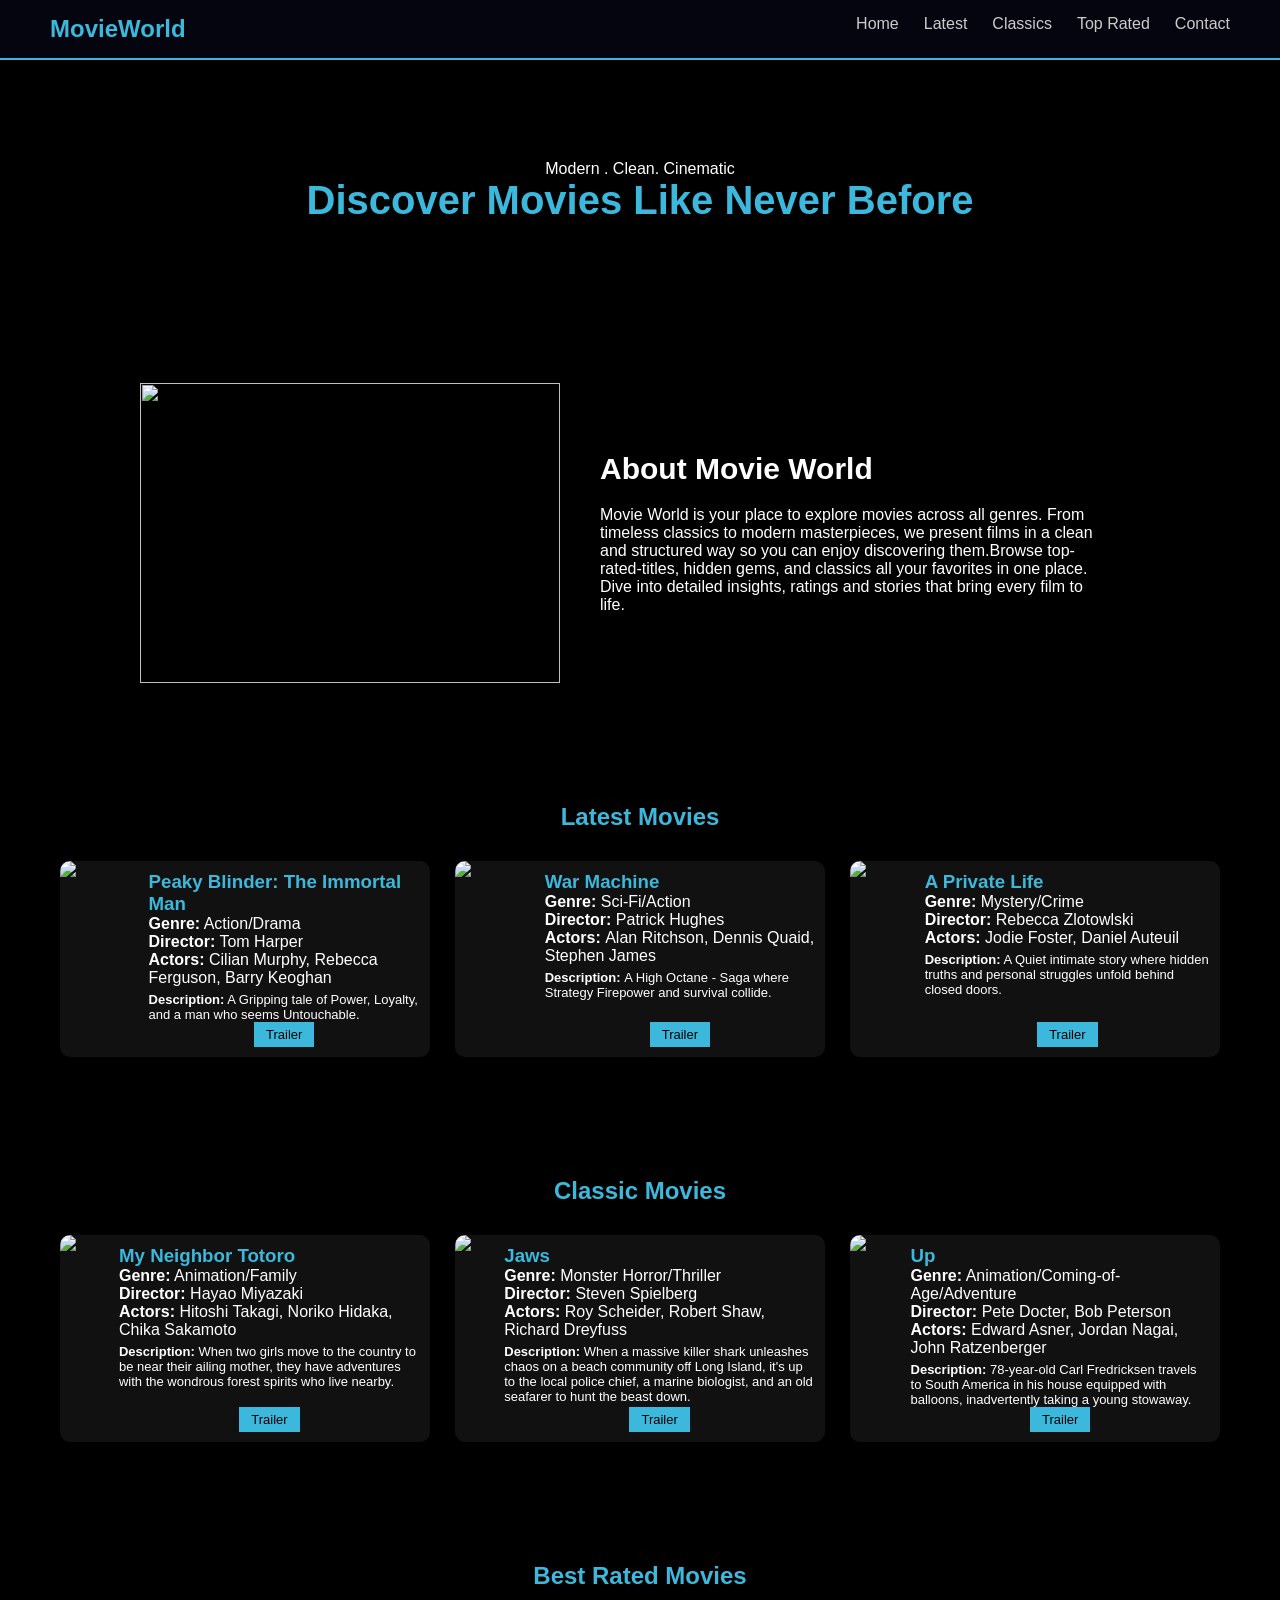
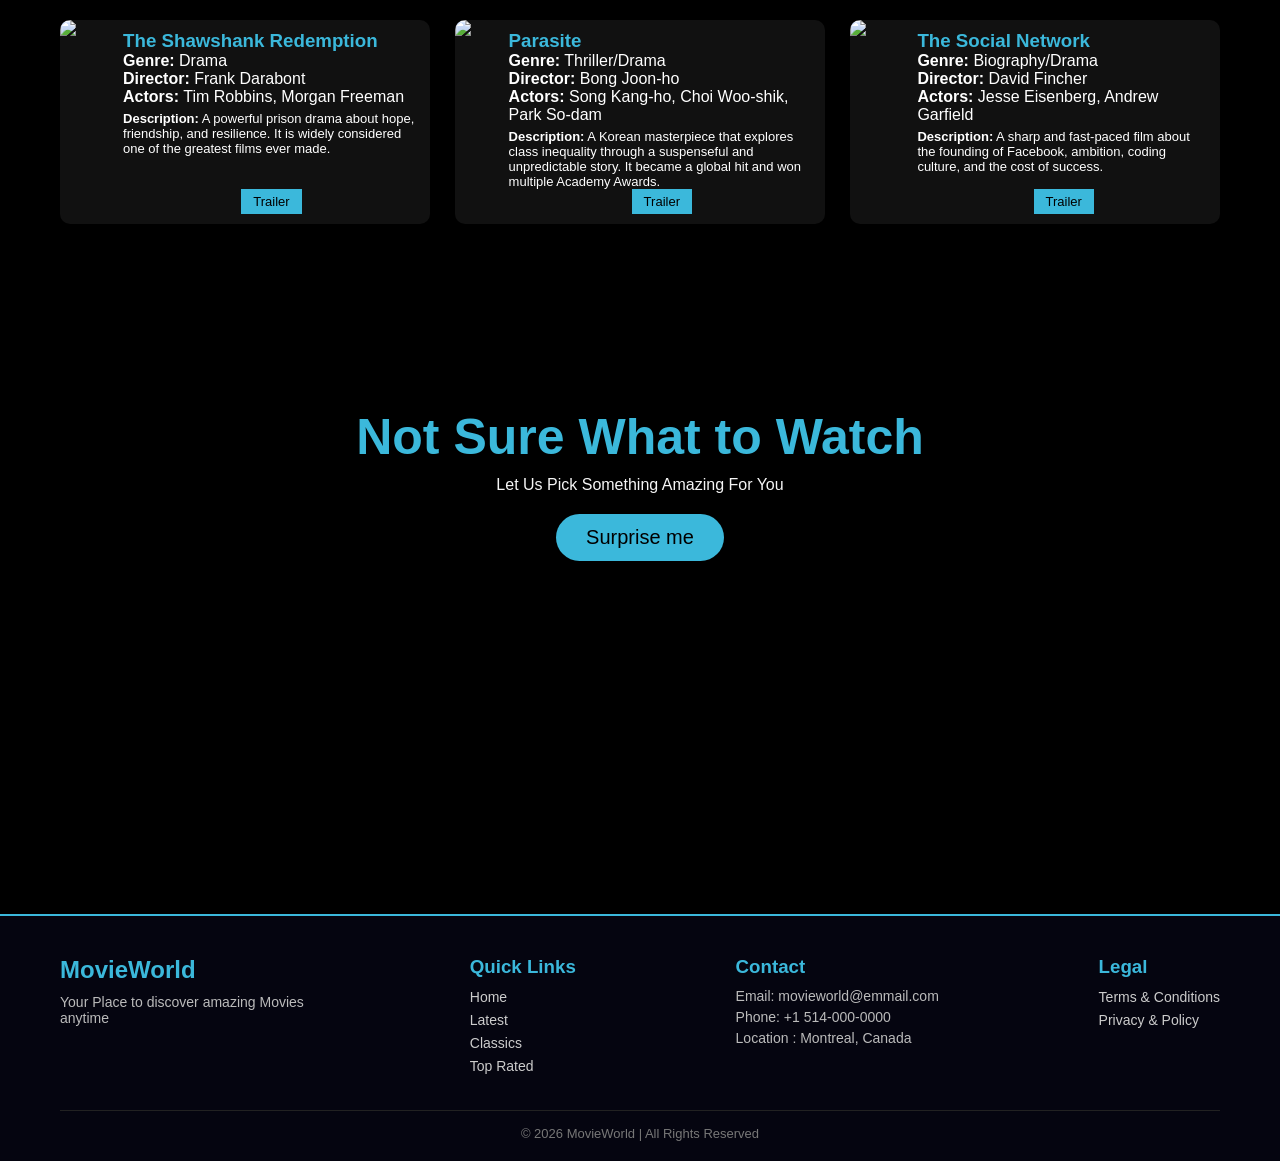
==== commit db86c0e4: "Updated the path to the css stylesheet" ====
--- a/index.html
+++ b/index.html
@@ -4,7 +4,7 @@
 	<meta charset="utf-8">
 	<meta name="viewport" content="width=device-width, initial-scale=1">
 	<title>MovieWorld</title>
-	<link rel="stylesheet" type="text/css" href="style.css">
+	<link rel="stylesheet" type="text/css" href="./css/style.css">
 </head>
 <body>
 	<!--nav -->
@@ -260,4 +260,4 @@
 		</div>
 	</footer>
 </body>
-</html>+</html>
--- a/css/style.css
+++ b/css/style.css
@@ -0,0 +1,262 @@
+*{
+	margin: 0;
+	padding: 0;
+	box-sizing: border-box;
+	font-family: Roboto, sans-serif;
+}
+
+body{
+	background: black;
+	color: white;
+}
+/*Nav*/
+
+nav{
+	display: flex;
+	justify-content: space-between;
+	padding: 15px 50px;
+	background: #050510;
+	border-bottom: 2px solid #3BB8DB;
+}
+
+.logo{
+	color: #3BB8DB;
+}
+
+nav ul{
+	display: flex;
+	list-style: none;
+	gap: 25px;
+}
+
+nav a {
+	color: #ccc;
+	text-decoration: none;
+}
+
+nav a:hover{
+	color: #3BB8DB;
+}
+
+/*hero*/
+
+.hero{
+	position: relative;
+	text-align: center;
+	padding: 100px 60px;
+	background-color:rgba(0, 0, 0, 0.3); 
+	background-blend-mode: overlay;
+	background-image: url(https://www.taste.io/_next/image?url=%2Fimages%2Fhero.jpg&w=3840&q=75);
+}
+.hero::before{
+	content: "";
+	position: absolute;
+	top: 0;
+	left: 0;
+	width: 100%;
+	height: 100%;
+	z-index: 1;
+}
+.hero *{
+	position: relative;
+	z-index: 2;
+}
+
+.hero h2{
+	font-size: 40px;
+	color: #3BB8DB;
+}
+
+/*about*/
+
+.about{
+	padding: 60px;
+}
+
+.about-container{
+	display: flex;
+	align-items: center;
+	gap: 40px;
+	max-width: 1000px;
+	margin: 0 auto;
+}
+
+.about-container img{
+	width: 420px;
+	height: 300px;
+	object-fit: cover;
+}
+
+.about-text	{
+	max-width: 500px;
+}
+.about-text	h2{
+	font-size: 30px;
+	margin-bottom: 20px;
+}
+/*Movies*/
+
+.movies{
+	padding: 60px;
+}
+
+.movies h2{
+	text-align: center;
+	margin-bottom: 30px;
+	color: #3BB8DB;
+}
+
+.card-container {
+	display: flex;
+	justify-content: center;
+	gap: 25px;
+
+}
+
+/*card*/
+.card{
+	display: flex;
+	width: 400px;
+	background: #111;
+	border-radius: 10px;
+	overflow: hidden;
+}
+
+.card img{
+	width: 140px;
+	object-fit: cover;
+}
+
+.card-content{
+	padding: 10px;
+	display: flex;
+	flex-direction: column;
+}
+
+.card-content h3{
+	color: #3BB8DB;
+}
+
+.desc{
+	margin-top: 5px;
+	font-size: 13px;
+}
+
+/*button*/
+
+.btn{
+	margin-top: auto;
+	align-self: center;
+	background: #3BB8DB;
+	color: black;
+	padding: 5px 12px;
+	text-decoration: none;
+	font-size: 13px;
+}
+
+/*footer*/
+
+.footer{
+	background: #050510;
+	border-top: 2px solid #3BB8DB;
+	padding: 40px 60px 20px;
+}
+
+.footer-container{
+	display: flex;
+	justify-content: space-between;
+	flex-wrap: wrap;
+	gap: 30px;
+}
+
+.footer-section{
+	max-width: 250px;
+}
+
+.footer-section h2,
+.footer-section h3{
+	color: #3BB8DB;
+	margin-bottom: 10px;
+}
+
+.footer-section p{
+	font-size: 14px;
+	color: #bbb;
+	margin-bottom: 5px;
+}
+
+/*links*/
+.footer-section ul{
+	list-style: none;
+}
+.footer-section ul li{
+	margin-bottom: 5px;
+}
+.footer-section a {
+	text-decoration: none;
+	color: #ccc;
+	font-size: 14px;
+	transition: 0.3s;
+}
+.footer-section a:hover{
+	color: #3BB8DB;
+}
+
+.footer-bottom{
+	text-align: center;
+	margin-top: 30px;
+	padding-top: 15px;
+	border-top: 1px solid #222;
+	font-size: 13px;
+	color: #777;
+
+}
+
+/*Random Section*/
+.random-movie {
+	background-color: rgba(0, 0, 0, 0.65);
+	height:400px ;
+	background-image: url(https://external-preview.redd.it/collage-of-movie-posters-my-gf-put-together-awhile-back-v0--DobWIgRbcMv7FJUmWeen-Cj1V4m2QWWkZ1VMciK3uA.jpg?auto=webp&s=3b377e5cc1f9e39fa10429cc4c025bb738c4f290);
+	display: flex;
+	object-fit: cover;
+	background-blend-mode: multiply;
+	align-items: center;
+	justify-content: center;
+	text-align: center;
+}
+
+.random-container h2{
+	color: #3BB8DB;
+	font-size: 50px;
+	margin-bottom: 10px;
+}
+
+.random-container p{
+	color: whitesmoke;
+	margin-bottom: 20px;
+}
+.random-btn{
+	padding: 12px 30px;
+	font-size: 20px;
+	border: none;
+	border-radius: 30px;
+	background: #3BB8DB;
+	color: black;
+	cursor: pointer;
+	transition: 0.3s;
+}
+
+.random-btn:hover{
+	transform: scale(1.1);
+	background: #ff1e2d;
+}
+.modal{
+	opacity: 0;
+	pointer-events: none;
+	transition: opacity 0.3s;
+}
+
+.modal.active{
+	opacity: 1;
+	pointer-events: all;
+}
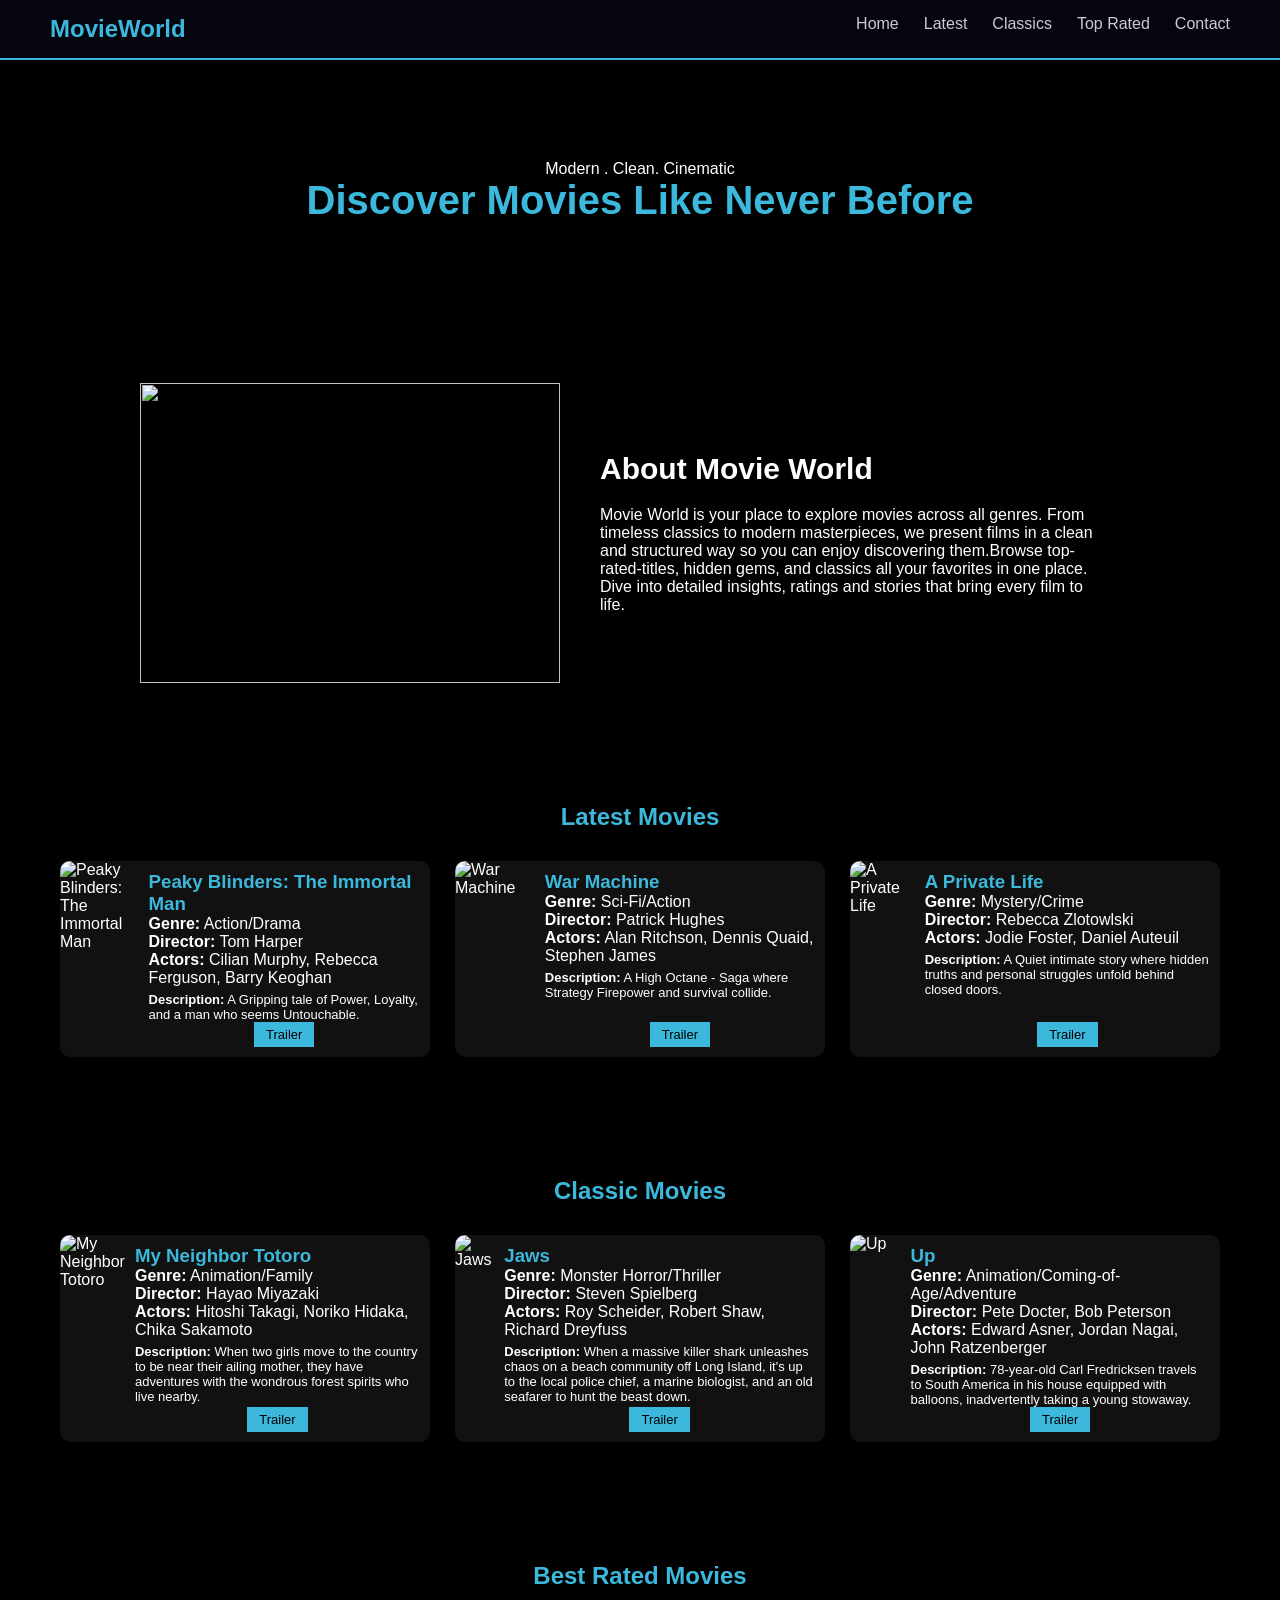
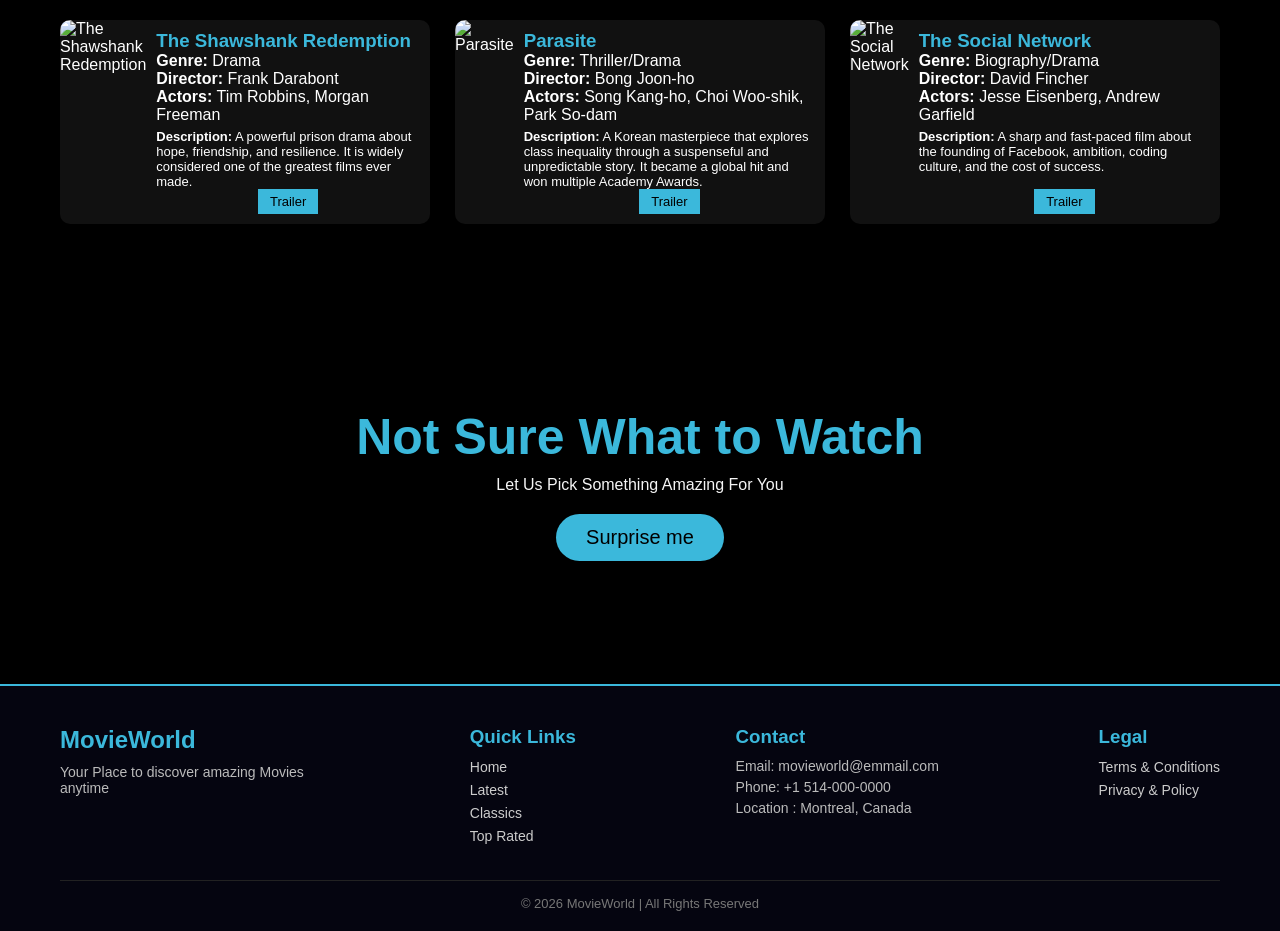
==== commit f632a391: "add movie data features" ====
--- a/index.html
+++ b/index.html
@@ -1,263 +1,144 @@
-<!DOCTYPE html>
-<html>
-<head>
-	<meta charset="utf-8">
-	<meta name="viewport" content="width=device-width, initial-scale=1">
-	<title>MovieWorld</title>
-	<link rel="stylesheet" type="text/css" href="./css/style.css">
-</head>
-<body>
-	<!--nav -->
-	<nav>
-		<h1 class="logo"> MovieWorld</h1>
-		<ul>
-			<li><a href="">Home</a></li>
-			<li><a href="#latest">Latest</a></li>
-			<li><a href="#classic">Classics</a></li>
-			<li><a href="#rated">Top Rated</a></li>
-			<li><a href="#contact">Contact</a></li>
-		</ul>
-	</nav>
-
-	<!--Hero -->
-	
-	<section class="hero">
-		<p> Modern . Clean. Cinematic</p>
-		<h2> Discover Movies Like Never Before</h2>
-		
-	</section>
-
-	<!-- About -->
-	<section class="about">
-		<div class="about-container">
-			<img src="https://www.subtraction.com/wp-content/uploads/2018/01/2018-01-04-2017-movies-watched.jpg">
-			<div class="about-text">
-				<h2>About Movie World</h2>
-				<p>
-					Movie World is your place to explore movies across all genres.
-					From timeless classics to modern masterpieces, we present films in a clean and structured way so you can enjoy discovering them.Browse top-rated-titles, hidden gems, and classics all your favorites in one place. Dive into detailed insights, ratings and stories that bring every film to life.
-				</p>
-			</div>
-		</div>
-	</section>
-
-	<!-- Latest -->
-	<section class="movies" id="latest">
-		<h2> Latest Movies</h2>
-		<div class="card-container">
-
-			<div class="card">
-				<img src="https://upload.wikimedia.org/wikipedia/en/thumb/b/bf/Peaky_Blinders_-_The_Immortal_Man_poster.jpg/250px-Peaky_Blinders_-_The_Immortal_Man_poster.jpg">
-				<div class="card-content">
-					<h3 class="movie-title"> Peaky Blinder: The Immortal Man</h3>
-					<p><b>Genre:</b> Action/Drama</p>
-					<p><b>Director:</b> Tom Harper</p>
-					<p><b>Actors:</b> Cilian Murphy, Rebecca Ferguson, Barry Keoghan</p>
-					<p class="desc"><b>Description:</b> A Gripping tale of Power, Loyalty, and a man who seems Untouchable.</p>
-					<a href="https://www.youtube.com/watch?v=lcvUGs3xaDM" target="_blank" class="btn">Trailer</a>
-				</div>
-			</div>
-
-			<div class="card">
-				<img src="https://upload.wikimedia.org/wikipedia/en/thumb/2/22/War_Machine_poster.jpeg/250px-War_Machine_poster.jpeg">
-				<div class="card-content">
-					<h3 class="movie-title"> War Machine</h3>
-					<p><b>Genre: </b> Sci-Fi/Action</p>
-					<p><b>Director: </b> Patrick Hughes</p>
-					<p><b>Actors: </b> Alan Ritchson, Dennis Quaid, Stephen James</p>
-					<p class="desc"><b> Description: </b>A High Octane - Saga where Strategy Firepower and survival collide. </p>
-					<a href="https://www.youtube.com/watch?v=AFuE1LRxm80" target="_blank" class="btn">Trailer</a>
-				</div>
-			</div>
-
-			<div class="card">
-				<img src="https://upload.wikimedia.org/wikipedia/en/thumb/f/f5/A_Private_Life_poster.jpg/250px-A_Private_Life_poster.jpg">
-				<div class="card-content">
-					<h3 class="movie-title">A Private Life</h3>
-					<p><b>Genre: </b> Mystery/Crime</p>
-					<p><b>Director:</b> Rebecca Zlotowlski</p>
-					<p><b>Actors:</b> Jodie Foster, Daniel Auteuil</p>
-					<p class="desc"><b>Description:</b> A Quiet intimate story where hidden truths and personal struggles unfold behind closed doors.</p>
-					<a href="https://www.youtube.com/watch?v=HbIEbJbEpF4" target="_blank" class="btn">Trailer</a>
-				</div>
-			</div>
-
-		</div>
-	</section>
-
-	<!-- Classics -->
-	<section class="movies" id="classic">
-		<h2> Classic Movies</h2>
-		<div class="card-container">
-
-			<div class="card">
-				<img src="https://m.media-amazon.com/images/M/MV5BYWM3MDE3YjEtMzIzZC00ODE5LTgxNTItNmUyMTBkM2M2NmNiXkEyXkFqcGc@._V1_FMjpg_UX1000_.jpg">
-				<div class="card-content">
-					<h3 class="movie-title">My Neighbor Totoro</h3>
-					<p><b>Genre:</b> Animation/Family</p>
-					<p><b>Director:</b> Hayao Miyazaki</p>
-					<p><b>Actors:</b> Hitoshi Takagi, Noriko Hidaka, Chika Sakamoto</p>
-					<p class="desc"><b>Description:</b> When two girls move to the country to be near their ailing mother, they have adventures with the wondrous forest spirits who live nearby.</p>
-					<a href="https://youtu.be/HaLISMAGdOE?si=qqpSkja8Lf8_mf49" target="_blank" class="btn">Trailer</a>
-				</div>
-			</div>
-
-			<div class="card">
-				<img src="https://static.wikia.nocookie.net/jaws/images/d/da/Jaws-movie-poster.jpg/revision/latest/scale-to-width-down/1200?cb=20131015071208">
-				<div class="card-content">
-					<h3 class="movie-title">Jaws</h3>
-					<p><b>Genre:</b> Monster Horror/Thriller</p>
-					<p><b>Director:</b> Steven Spielberg</p>
-					<p><b>Actors:</b> Roy Scheider, Robert Shaw, Richard Dreyfuss</p>
-					<p class="desc"><b>Description:</b> When a massive killer shark unleashes chaos on a beach community off Long Island, it's up to the local police chief, a marine biologist, and an old seafarer to hunt the beast down.</p>
-					<a href="https://youtu.be/U1fu_sA7XhE?si=ZtFPHHGMCImQXvC3" target="_blank" class="btn">Trailer</a>
-				</div>
-			</div>
-
-			<div class="card">
-				<img src="https://m.media-amazon.com/images/I/71MRrvu3zPL.jpg">
-				<div class="card-content">
-					<h3 class="movie-title">Up</h3>
-					<p><b>Genre:</b> Animation/Coming-of-Age/Adventure</p>
-					<p><b>Director:</b> Pete Docter, Bob Peterson</p>
-					<p><b>Actors:</b> Edward Asner, Jordan Nagai, John Ratzenberger</p>
-					<p class="desc"><b>Description:</b> 78-year-old Carl Fredricksen travels to South America in his house equipped with balloons, inadvertently taking a young stowaway.</p>
-					<a href="https://youtu.be/HWEW_qTLSEE?si=QW6pNuCKkHSKIvvs" target="_blank" class="btn">Trailer</a>
-				</div>
-			</div>
-
-		</div>
-	</section>
-
-	<!-- Top rated -->
-	<section class="movies" id="rated">
-		<h2> Best Rated Movies</h2>
-		<div class="card-container">
-
-			<div class="card">
-				<img src="https://encrypted-tbn1.gstatic.com/images?q=tbn:ANd9GcTRQY22fAfc4eI-8Fpg12E7d7O68wz0uqJvXHunh8l3Xbg1T6Np">
-				<div class="card-content">
-					<h3 class="movie-title">The Shawshank Redemption</h3>
-					<p><b>Genre:</b> Drama</p>
-					<p><b>Director:</b> Frank Darabont</p>
-					<p><b>Actors:</b> Tim Robbins, Morgan Freeman</p>
-					<p class="desc"><b>Description:</b> A powerful prison drama about hope, friendship, and resilience. It is widely considered one of the greatest films ever made.</p>
-					<a href="https://www.youtube.com/watch?v=NmzuHjWmXOc" target="_blank" class="btn">Trailer</a>
-				</div>
-			</div>
-
-			<div class="card">
-				<img src="https://img.rgstatic.com/content/movie/c03f0e9b-aca0-467b-8137-39e5b92d33fa/poster-342.webp">
-				<div class="card-content">
-					<h3 class="movie-title">Parasite</h3>
-					<p><b>Genre:</b> Thriller/Drama</p>
-					<p><b>Director:</b> Bong Joon-ho</p>
-					<p><b>Actors:</b> Song Kang-ho, Choi Woo-shik, Park So-dam</p>
-					<p class="desc"><b>Description:</b> A Korean masterpiece that explores class inequality through a suspenseful and unpredictable story. It became a global hit and won multiple Academy Awards.</p>
-					<a href="https://www.youtube.com/watch?v=5xH0HfJHsaY" target="_blank" class="btn">Trailer</a>
-				</div>
-			</div>
-
-			<div class="card">
-				<img src="https://m.media-amazon.com/images/S/pv-target-images/ea4f1c75ddd9fd937a77875d48f9ce8225ed954afcefabe7a2195311b1a97ddd.jpg">
-				<div class="card-content">
-					<h3 class="movie-title"> The Social Network</h3>
-					<p><b>Genre:</b> Biography/Drama</p>
-					<p><b>Director:</b> David Fincher</p>
-					<p><b>Actors:</b> Jesse Eisenberg, Andrew Garfield</p>
-					<p class="desc"><b>Description:</b> A sharp and fast-paced film about the founding of Facebook, ambition, coding culture, and the cost of success.</p>
-					<a href="https://www.youtube.com/watch?v=lB95KLmpLR4" target="_blank" class="btn">Trailer</a>
-				</div>
-			</div>
-
-		</div>
-	</section>
-
-	<!-- modal random display -->
-	<section class="random-movie">
-		<div class="random-container">
-			<h2>Not Sure What to Watch</h2>
-			<p>Let Us Pick Something Amazing For You</p>
-			<button class="random-btn" id="randomBtn">Surprise me</button>
-		</div>
-	</section>
-	<div id="movieModal" class="modal">
-		<!-- backgorund overlay -->
-		<div class="modal-overlay" id="closeModal"></div>
-
-		<!-- content -->
-		<div class="modal-content">
-			
-			<!-- close button-->
-			<span class="close-btn" id="closeBtn">&times</span>
-
-			<!-- movieCard -->
-			<div class="modal-card">
-				
-				<!-- Poster -->
-				<div class="modal-image">
-					<img src="placeholder.jpg" alt="Movie Poster" id="modalPoster">
-				</div>
-
-				<!-- info -->
-				<div class="modal-info">
-					<h3 id="modalTitle">Movie title</h3>
-					<p id="modaldescription">short description of the movie will apear here</p>
-
-					<!--trailer -->
-					<div class="trailer-container">
-						<iframe id="modalTrailer"src="" frameborder="0" allowfullscreen>
-						</iframe>
-					</div>
-				</div>
-
-			</div>
-		</div>
-	</div>
-
-
-	<!-- footer -->
-	<footer class="footer">
-		<div class="footer-container">
-			
-			<!-- Brand -->
-		<div class="footer-section">
-			<h2> MovieWorld</h2>
-			<p> Your Place to discover amazing Movies anytime</p>
-		</div>
-
-	<!--links -->
-	<div class="footer-section">
-		<h3>Quick Links</h3>
-		<ul>
-			<li><a href="#">Home</a></li>
-			<li><a href="#latest">Latest</a></li>
-			<li><a href="#classic">Classics</a></li>
-			<li><a href="#rated">Top Rated</a></li>
-		</ul>
-	</div>
-
-	<!-- footer contact -->
-	<div class="footer-section" id="contact">
-		<h3> Contact</h3>
-		<p>Email: movieworld@emmail.com</p>
-		<p>Phone: +1 514-000-0000</p>
-		<p>Location : Montreal, Canada</p>
-	</div>
-	
-	<!--Legal -->
-	<div class="footer-section">
-		<h3>Legal</h3>
-		<ul>
-			<li><a href="#">Terms & Conditions</a></li>
-			<li><a href="#">Privacy & Policy</a></li>
-
-		</ul>
-	</div>
-	</div>
-		<div class="footer-bottom">
-			<p>&copy 2026 MovieWorld | All Rights Reserved</p>
-		</div>
-	</footer>
-</body>
-</html>
+<!DOCTYPE html>
+<html>
+<head>
+	<meta charset="utf-8">
+	<meta name="viewport" content="width=device-width, initial-scale=1">
+	<title>MovieWorld</title>
+	<link rel="stylesheet" type="text/css" href="./css/style.css">
+</head>
+<body>
+	<!--nav -->
+	<nav>
+		<h1 class="logo"> MovieWorld</h1>
+		<ul>
+			<li><a href="">Home</a></li>
+			<li><a href="#latest">Latest</a></li>
+			<li><a href="#classic">Classics</a></li>
+			<li><a href="#rated">Top Rated</a></li>
+			<li><a href="#contact">Contact</a></li>
+		</ul>
+	</nav>
+
+	<!--Hero -->
+	<section class="hero">
+		<p> Modern . Clean. Cinematic</p>
+		<h2> Discover Movies Like Never Before</h2>
+	</section>
+
+	<!-- About -->
+	<section class="about">
+		<div class="about-container">
+			<img src="https://www.subtraction.com/wp-content/uploads/2018/01/2018-01-04-2017-movies-watched.jpg">
+			<div class="about-text">
+				<h2>About Movie World</h2>
+				<p>
+					Movie World is your place to explore movies across all genres.
+					From timeless classics to modern masterpieces, we present films in a clean and structured way so you can enjoy discovering them.Browse top-rated-titles, hidden gems, and classics all your favorites in one place. Dive into detailed insights, ratings and stories that bring every film to life.
+				</p>
+			</div>
+		</div>
+	</section>
+
+	<!-- Latest -->
+	<section class="movies" id="latest">
+		<h2> Latest Movies</h2>
+		<div class="card-container" id="latestContainer"></div>
+	</section>
+
+	<!-- Classics -->
+	<section class="movies" id="classic">
+		<h2> Classic Movies</h2>
+		<div class="card-container" id="classicContainer"></div>
+	</section>
+
+	<!-- Top rated -->
+	<section class="movies" id="rated">
+		<h2> Best Rated Movies</h2>
+		<div class="card-container" id="ratedContainer"></div>
+	</section>
+
+	<!-- modal random display -->
+	<section class="random-movie">
+		<div class="random-container">
+			<h2>Not Sure What to Watch</h2>
+			<p>Let Us Pick Something Amazing For You</p>
+			<button class="random-btn" id="randomBtn">Surprise me</button>
+		</div>
+	</section>
+	<div id="movieModal" class="modal">
+		<!-- backgorund overlay -->
+		<div class="modal-overlay" id="closeModal"></div>
+
+		<!-- content -->
+		<div class="modal-content">
+			<!-- close button-->
+			<span class="close-btn" id="closeBtn">&times</span>
+
+			<!-- movieCard -->
+			<div class="modal-card">
+				<!-- Poster -->
+				<div class="modal-image">
+					<img src="https://encrypted-tbn1.gstatic.com/images?q=tbn:ANd9GcTRQY22fAfc4eI-8Fpg12E7d7O68wz0uqJvXHunh8l3Xbg1T6Np" alt="Movie Poster" id="modalPoster">
+				</div>
+
+				<!-- info -->
+				<div class="modal-info">
+					<h3 id="modalTitle">Movie title</h3>
+					<p id="modaldescription">short description of the movie will apear here</p>
+
+					<!--trailer -->
+					<div class="trailer-container">
+						<iframe id="modalTrailer" src="" frameborder="0" allowfullscreen></iframe>
+					</div>
+				</div>
+			</div>
+		</div>
+	</div>
+
+	<!-- footer -->
+	<footer class="footer">
+		<div class="footer-container">
+			<!-- Brand -->
+			<div class="footer-section">
+				<h2> MovieWorld</h2>
+				<p> Your Place to discover amazing Movies anytime</p>
+			</div>
+
+			<!--links -->
+			<div class="footer-section">
+				<h3>Quick Links</h3>
+				<ul>
+					<li><a href="#">Home</a></li>
+					<li><a href="#latest">Latest</a></li>
+					<li><a href="#classic">Classics</a></li>
+					<li><a href="#rated">Top Rated</a></li>
+				</ul>
+			</div>
+
+			<!-- footer contact -->
+			<div class="footer-section" id="contact">
+				<h3> Contact</h3>
+				<p>Email: movieworld@emmail.com</p>
+				<p>Phone: +1 514-000-0000</p>
+				<p>Location : Montreal, Canada</p>
+			</div>
+
+			<!--Legal -->
+			<div class="footer-section">
+				<h3>Legal</h3>
+				<ul>
+					<li><a href="#">Terms & Conditions</a></li>
+					<li><a href="#">Privacy & Policy</a></li>
+				</ul>
+			</div>
+		</div>
+		<div class="footer-bottom">
+			<p>&copy 2026 MovieWorld | All Rights Reserved</p>
+		</div>
+	</footer>
+
+	<script src="./data/movies-data.js"></script>
+	<script src="./js/main.js"></script>
+	<script src="./js/random-movie.js"></script>
+</body>
+</html>
--- a/css/style.css
+++ b/css/style.css
@@ -250,13 +250,80 @@
 	transform: scale(1.1);
 	background: #ff1e2d;
 }
-.modal{
-	opacity: 0;
-	pointer-events: none;
-	transition: opacity 0.3s;
-}
-
-.modal.active{
-	opacity: 1;
-	pointer-events: all;
-}+.modal{
+	position: fixed;
+	top: 0;
+	left: 0;
+	width: 100%;
+	height: 100%;
+	opacity: 0;
+	pointer-events: none;
+	transition: opacity 0.3s;
+	z-index: 1000;
+}
+
+.modal.active{
+	opacity: 1;
+	pointer-events: all;
+}
+
+.modal-overlay{
+	position: absolute;
+	top: 0;
+	left: 0;
+	width: 100%;
+	height: 100%;
+	background: rgba(0, 0, 0, 0.75);
+}
+
+.modal-content{
+	position: relative;
+	width: 80%;
+	max-width: 800px;
+	margin: 40px auto;
+	background: #111;
+	border: 1px solid #3BB8DB;
+	padding: 20px;
+	z-index: 1001;
+}
+
+.close-btn{
+	position: absolute;
+	top: 10px;
+	right: 15px;
+	font-size: 28px;
+	color: #3BB8DB;
+	cursor: pointer;
+}
+
+.modal-card{
+	display: flex;
+	gap: 20px;
+}
+
+.modal-image img{
+	width: 220px;
+	height: 320px;
+	object-fit: cover;
+}
+
+.modal-info{
+	flex: 1;
+}
+
+.modal-info h3{
+	color: #3BB8DB;
+	font-size: 24px;
+	margin-bottom: 10px;
+}
+
+.modal-info p{
+	color: #ddd;
+	line-height: 1.5;
+	margin-bottom: 15px;
+}
+
+.trailer-container iframe{
+	width: 100%;
+	height: 220px;
+}
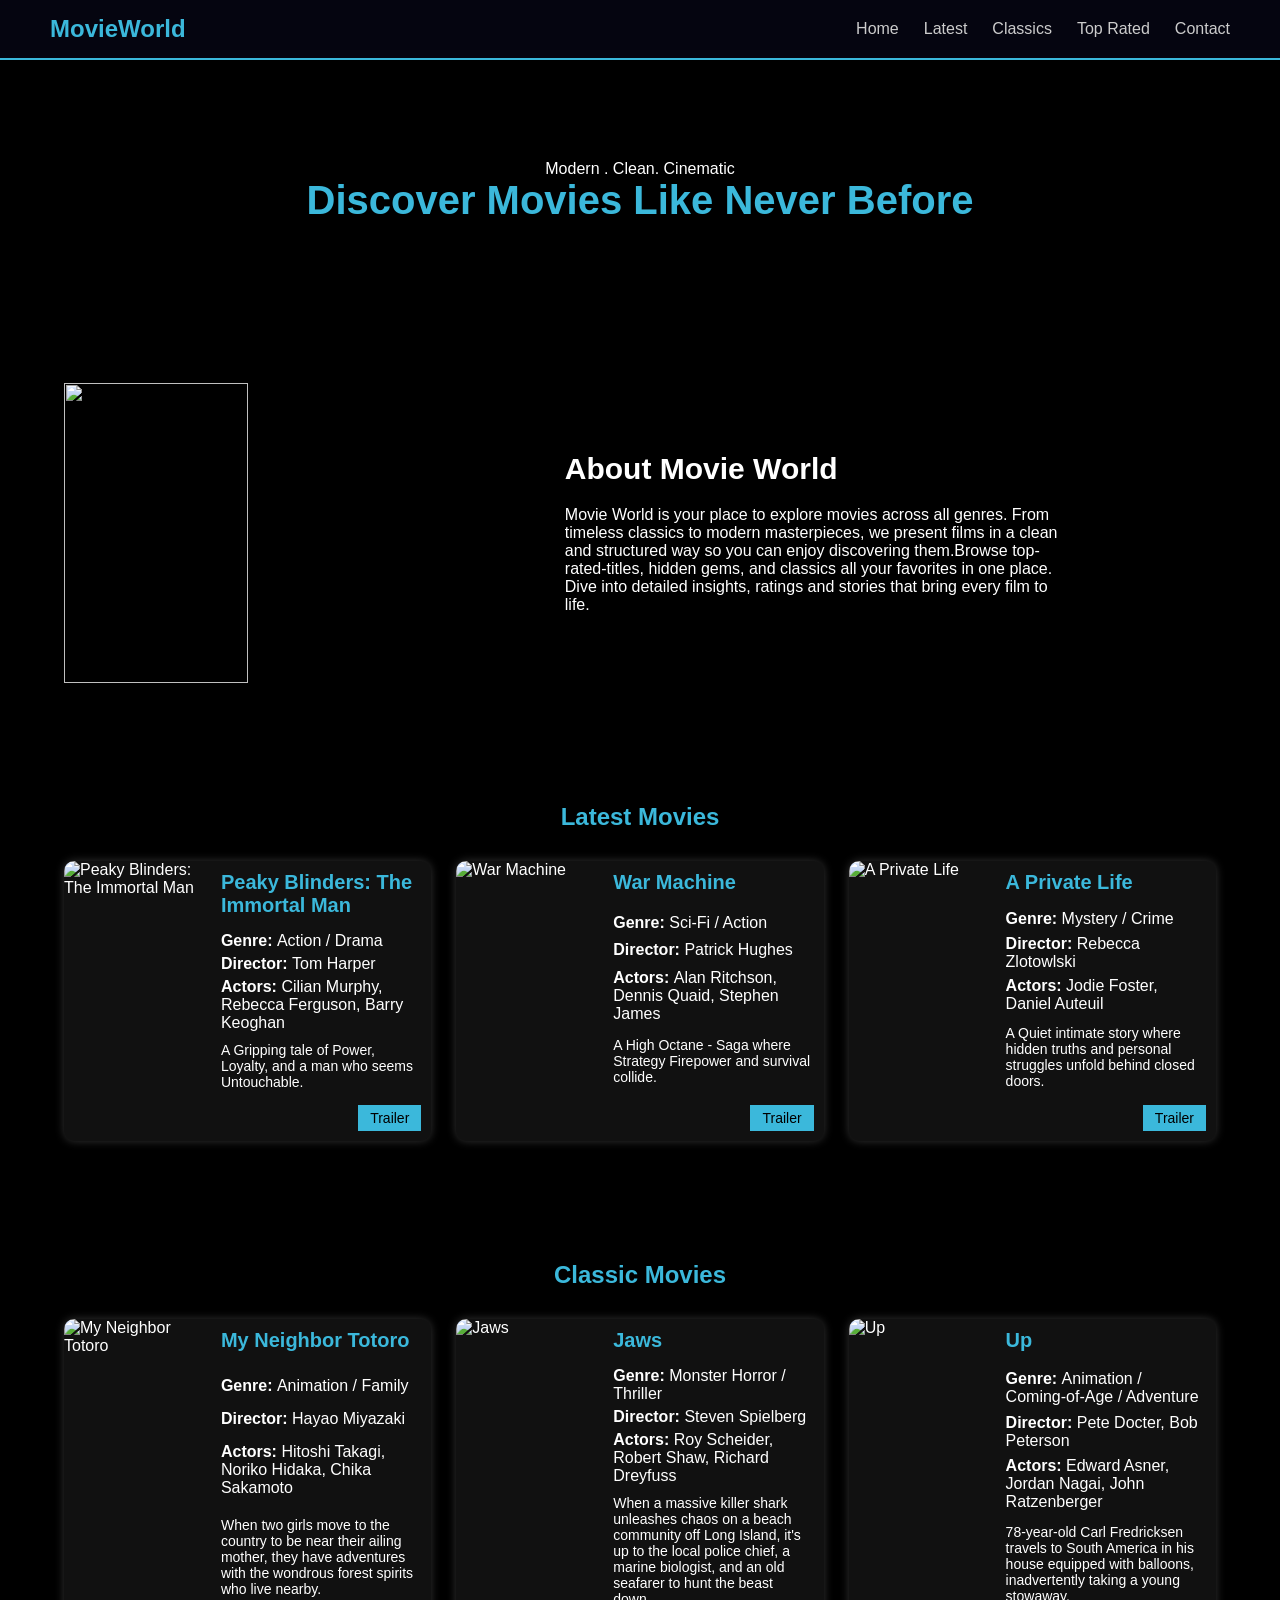
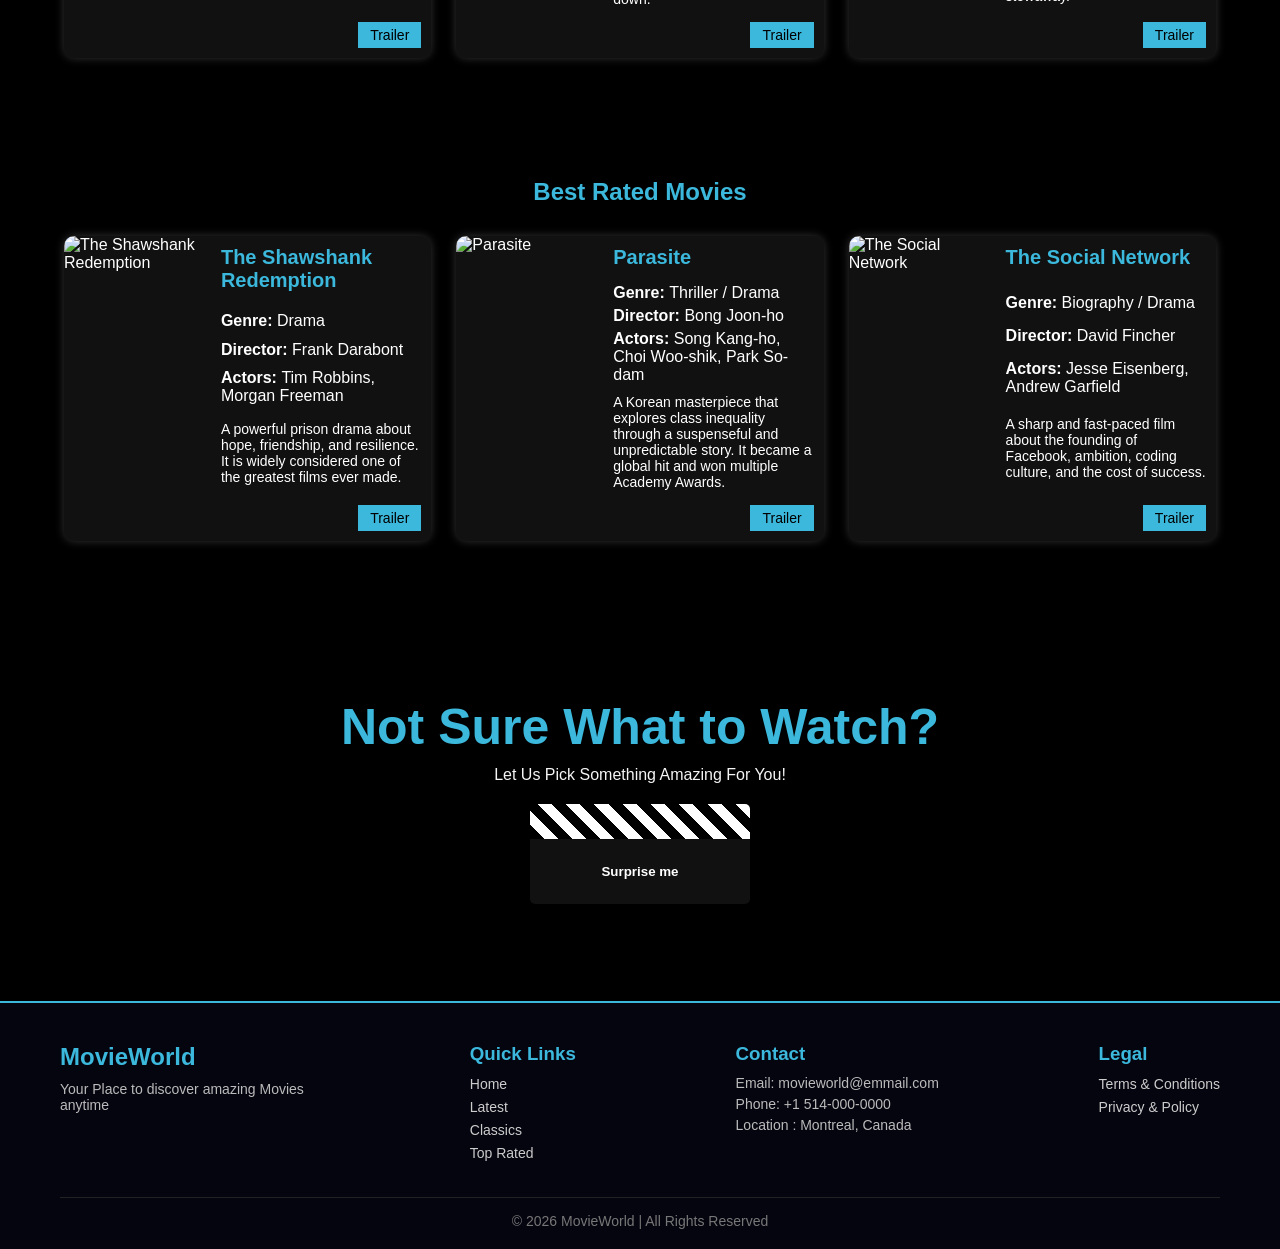
==== commit afb89147: "Refactoring main.js and random-movie.js, reformatting styling in index.html I refactored Tony's JS c" ====
--- a/index.html
+++ b/index.html
@@ -21,52 +21,68 @@
 
 	<!--Hero -->
 	<section class="hero">
-		<p> Modern . Clean. Cinematic</p>
-		<h2> Discover Movies Like Never Before</h2>
+		<div class="container">
+			<p> Modern . Clean. Cinematic</p>
+			<h2> Discover Movies Like Never Before</h2>
+		</div>
 	</section>
 
 	<!-- About -->
 	<section class="about">
-		<div class="about-container">
-			<img src="https://www.subtraction.com/wp-content/uploads/2018/01/2018-01-04-2017-movies-watched.jpg">
-			<div class="about-text">
-				<h2>About Movie World</h2>
-				<p>
-					Movie World is your place to explore movies across all genres.
-					From timeless classics to modern masterpieces, we present films in a clean and structured way so you can enjoy discovering them.Browse top-rated-titles, hidden gems, and classics all your favorites in one place. Dive into detailed insights, ratings and stories that bring every film to life.
-				</p>
+		<div class="container">
+			<div class="about-flex">
+				<img src="https://www.subtraction.com/wp-content/uploads/2018/01/2018-01-04-2017-movies-watched.jpg">
+				<div class="about-text">
+					<h2>About Movie World</h2>
+					<p>
+						Movie World is your place to explore movies across all genres.
+						From timeless classics to modern masterpieces, we present films in a clean and structured way so you can enjoy discovering them.Browse top-rated-titles, hidden gems, and classics all your favorites in one place. Dive into detailed insights, ratings and stories that bring every film to life.
+					</p>
+				</div>
 			</div>
 		</div>
 	</section>
 
 	<!-- Latest -->
 	<section class="movies" id="latest">
-		<h2> Latest Movies</h2>
-		<div class="card-container" id="latestContainer"></div>
+		<div class="container">
+			<h2> Latest Movies</h2>
+			<div class="card-container" id="latestContainer"></div>
+		</div>
 	</section>
 
 	<!-- Classics -->
 	<section class="movies" id="classic">
-		<h2> Classic Movies</h2>
-		<div class="card-container" id="classicContainer"></div>
+		<div class="container">
+			<h2> Classic Movies</h2>
+			<div class="card-container" id="classicContainer"></div>
+		</div>
 	</section>
 
 	<!-- Top rated -->
 	<section class="movies" id="rated">
-		<h2> Best Rated Movies</h2>
-		<div class="card-container" id="ratedContainer"></div>
+		<div class="container">
+			<h2> Best Rated Movies</h2>
+			<div class="card-container" id="ratedContainer"></div>
+		</div>
 	</section>
 
 	<!-- modal random display -->
 	<section class="random-movie">
-		<div class="random-container">
-			<h2>Not Sure What to Watch</h2>
-			<p>Let Us Pick Something Amazing For You</p>
-			<button class="random-btn" id="randomBtn">Surprise me</button>
+		<div class="container">
+			<h2>Not Sure What to Watch?</h2>
+			<p>Let Us Pick Something Amazing For You!</p>
+			
+			<button class="random-btn" id="randomBtn">
+				<div class="clap-top"></div>
+				<div class="clap-bottom">Surprise me</div>
+			</button>
 		</div>
 	</section>
+
+	<!-- modal -->
 	<div id="movieModal" class="modal">
-		<!-- backgorund overlay -->
+		<!-- background overlay -->
 		<div class="modal-overlay" id="closeModal"></div>
 
 		<!-- content -->
--- a/css/style.css
+++ b/css/style.css
@@ -9,6 +9,22 @@
 	background: black;
 	color: white;
 }
+
+body.noScroll{
+	height: 100%;
+	overflow-y: hidden;
+}
+
+section{
+	padding: 60px 0;
+}
+
+.container{
+	width: 90%;
+	max-width: 1200px;
+	margin: 0 auto;
+}
+
 /*Nav*/
 
 nav{
@@ -27,6 +43,7 @@
 	display: flex;
 	list-style: none;
 	gap: 25px;
+	align-items: center;
 }
 
 nav a {
@@ -39,7 +56,6 @@
 }
 
 /*hero*/
-
 .hero{
 	position: relative;
 	text-align: center;
@@ -68,38 +84,28 @@
 }
 
 /*about*/
-
-.about{
-	padding: 60px;
-}
-
-.about-container{
+.about-flex{
 	display: flex;
 	align-items: center;
 	gap: 40px;
-	max-width: 1000px;
-	margin: 0 auto;
-}
-
-.about-container img{
-	width: 420px;
+}
+
+.about-flex img{
+	width: 40%;
 	height: 300px;
 	object-fit: cover;
 }
 
 .about-text	{
+	width: 60%;
 	max-width: 500px;
 }
 .about-text	h2{
 	font-size: 30px;
 	margin-bottom: 20px;
 }
+
 /*Movies*/
-
-.movies{
-	padding: 60px;
-}
-
 .movies h2{
 	text-align: center;
 	margin-bottom: 30px;
@@ -107,55 +113,61 @@
 }
 
 .card-container {
-	display: flex;
-	justify-content: center;
+	display: grid;
+	grid-template-columns: repeat(3, 1fr);
 	gap: 25px;
-
 }
 
 /*card*/
 .card{
 	display: flex;
-	width: 400px;
 	background: #111;
 	border-radius: 10px;
 	overflow: hidden;
+	box-shadow: 0 0 10px rgba(255, 255, 255, 0.20);
 }
 
 .card img{
-	width: 140px;
+	width: 40%;
 	object-fit: cover;
 }
 
 .card-content{
+	width: 60%;
 	padding: 10px;
 	display: flex;
 	flex-direction: column;
+	gap: 5px;
+	justify-content: space-between;
 }
 
 .card-content h3{
 	color: #3BB8DB;
-}
-
-.desc{
+	font-size: 20px;
+	margin-bottom: 10px;
+}
+
+.card-content p{
+	font-size: 16px;
+}
+
+p.desc{
 	margin-top: 5px;
-	font-size: 13px;
+	font-size: 14px;
 }
 
 /*button*/
-
 .btn{
-	margin-top: auto;
-	align-self: center;
+	margin-top: 10px;
+	align-self: end;
 	background: #3BB8DB;
 	color: black;
 	padding: 5px 12px;
 	text-decoration: none;
-	font-size: 13px;
+	font-size: 14px;
 }
 
 /*footer*/
-
 .footer{
 	background: #050510;
 	border-top: 2px solid #3BB8DB;
@@ -207,123 +219,208 @@
 	margin-top: 30px;
 	padding-top: 15px;
 	border-top: 1px solid #222;
-	font-size: 13px;
+	font-size: 14px;
 	color: #777;
 
 }
 
 /*Random Section*/
 .random-movie {
-	background-color: rgba(0, 0, 0, 0.65);
 	height:400px ;
 	background-image: url(https://external-preview.redd.it/collage-of-movie-posters-my-gf-put-together-awhile-back-v0--DobWIgRbcMv7FJUmWeen-Cj1V4m2QWWkZ1VMciK3uA.jpg?auto=webp&s=3b377e5cc1f9e39fa10429cc4c025bb738c4f290);
-	display: flex;
-	object-fit: cover;
+	background-color: rgba(0, 0, 0, 0.65);
 	background-blend-mode: multiply;
+	display: flex;
 	align-items: center;
 	justify-content: center;
 	text-align: center;
 }
 
-.random-container h2{
+.random-movie  h2{
 	color: #3BB8DB;
 	font-size: 50px;
 	margin-bottom: 10px;
 }
 
-.random-container p{
+.random-movie p{
 	color: whitesmoke;
 	margin-bottom: 20px;
 }
 .random-btn{
-	padding: 12px 30px;
-	font-size: 20px;
 	border: none;
-	border-radius: 30px;
-	background: #3BB8DB;
-	color: black;
+	background: none;
+	display: inline-block;
 	cursor: pointer;
-	transition: 0.3s;
-}
-
+
+	position: relative;
+	padding: 0;
+}
+
+.clap-top{
+	width: 220px;
+	height: 35px;
+	background: repeating-linear-gradient(
+		45deg,
+		#000,
+		#000 10px,
+		#fff 10px,
+		#fff 20px);
+	border-radius: 5px 5px 0 0;
+	transform-origin: left;
+	transition: 0.2s;
+}
+
+/*bottom part for the clapper*/
+.clap-bottom{
+	width:220px;
+	height: 65px;
+	background: #111;
+	color: white;
+	font-weight: bold;
+	display: flex;
+	justify-content: center;
+	align-items: center;
+	border-radius: 0 0 5px 5px;
+}
 .random-btn:hover{
-	transform: scale(1.1);
-	background: #ff1e2d;
-}
-.modal{
-	position: fixed;
-	top: 0;
-	left: 0;
-	width: 100%;
-	height: 100%;
-	opacity: 0;
-	pointer-events: none;
-	transition: opacity 0.3s;
-	z-index: 1000;
-}
-
-.modal.active{
-	opacity: 1;
-	pointer-events: all;
-}
-
-.modal-overlay{
-	position: absolute;
-	top: 0;
-	left: 0;
-	width: 100%;
-	height: 100%;
-	background: rgba(0, 0, 0, 0.75);
-}
-
-.modal-content{
-	position: relative;
-	width: 80%;
-	max-width: 800px;
-	margin: 40px auto;
-	background: #111;
-	border: 1px solid #3BB8DB;
-	padding: 20px;
-	z-index: 1001;
-}
-
-.close-btn{
-	position: absolute;
-	top: 10px;
-	right: 15px;
-	font-size: 28px;
-	color: #3BB8DB;
-	cursor: pointer;
-}
-
-.modal-card{
-	display: flex;
-	gap: 20px;
-}
-
-.modal-image img{
-	width: 220px;
-	height: 320px;
-	object-fit: cover;
-}
-
-.modal-info{
-	flex: 1;
-}
-
-.modal-info h3{
-	color: #3BB8DB;
-	font-size: 24px;
-	margin-bottom: 10px;
-}
-
-.modal-info p{
-	color: #ddd;
-	line-height: 1.5;
-	margin-bottom: 15px;
-}
-
-.trailer-container iframe{
-	width: 100%;
-	height: 220px;
-}
+
+	transform: rotate(-10deg);
+}
+/*changes in modal*/
+.modal{
+	position: fixed;
+	align-items: flex-start;
+	top: 0;
+	left: 0;
+	width: 100%;
+	height: 100%;
+	display: flex;
+	justify-content: center;
+	pointer-events: none;
+	opacity: 0;
+	transition: opacity 0.3s;
+	z-index: 1000;
+	background: rgba(0,0,0,0.6);
+}
+
+.modal.active{
+	opacity: 1;
+	pointer-events: all;
+}
+/*changes in modal content*/
+.modal-content{
+	display: flex;
+	align-items: center;
+	position: relative;
+	background: #111;
+	padding: 20px;
+	border-radius: 10px;
+	max-width: 900px;
+	height: 80vh;
+	overflow-y: auto;
+	width: 80%;
+	color: white;
+	margin: 40px auto;
+	box-shadow: 0 0 20px rgba(0, 0, 0, 0.5);
+	z-index: 1001;
+}
+/*changes for close button*/
+.close-btn{
+	position: absolute;
+	top: 10px;
+	right: 15px;
+	font-size: 30px;
+	font-weight: bold;
+	color: white;
+	cursor: pointer;
+	z-index: 1002;
+}
+.close-btn:hover{
+	color: #f00;
+}
+
+/*changes in modal card*/
+.modal-card{
+	display: flex;
+	gap: 15px;
+	align-items: center;
+	text-align: center;
+}
+/*changes in modal image*/
+.modal-image{
+	width: 40%;
+}
+
+.modal-image img{
+	width: 100%;
+	border-radius: 10px;
+}
+
+.modal-info{
+	width: 60%;
+}
+
+.modal-info h3{
+	color: #3BB8DB;
+	font-size: 24px;
+	margin-bottom: 10px;
+}
+
+/*changes in trailer container*/
+.trailer-container iframe{
+	width: 100%;
+	height: 300px;
+	border-radius: 10px;
+	margin-top: 10px;
+}
+
+/*popcorn the pop ups gold*/
+.popcorn{
+	position: absolute;
+	background: #fff8dc;
+	width: 18px;
+	height: 18px;
+	border-radius: 50% 60% 40% 70%;
+	animation: pop 0.9s ease-out forwards;
+	z-index: 9999;
+	pointer-events: none;
+	
+}
+
+@keyframes pop{
+	0% {
+		transform: translate(0, 0) scale(1) rotate(0deg);
+		opacity: 1;
+	}
+	100% {
+		transform: translate(var(--x), var(--y)) scale(0.4) rotate(720deg);
+		opacity: 0 ;
+	
+	}
+}
+
+/* Media Query */
+@media only screen and (max-width: 992px){
+	.card-container{
+		grid-template-columns: repeat(2, 1fr);
+	}
+}
+
+@media only screen and (max-width: 768px){
+	.card-container{
+		grid-template-columns: repeat(1, 1fr);
+	}
+
+	.modal-content{
+		align-items: start;
+	}
+
+	.modal-card{
+		flex-direction: column;
+	}
+
+	.modal-card .modal-image,
+	.modal-card .modal-info{
+		width: 100%;
+	}
+}
